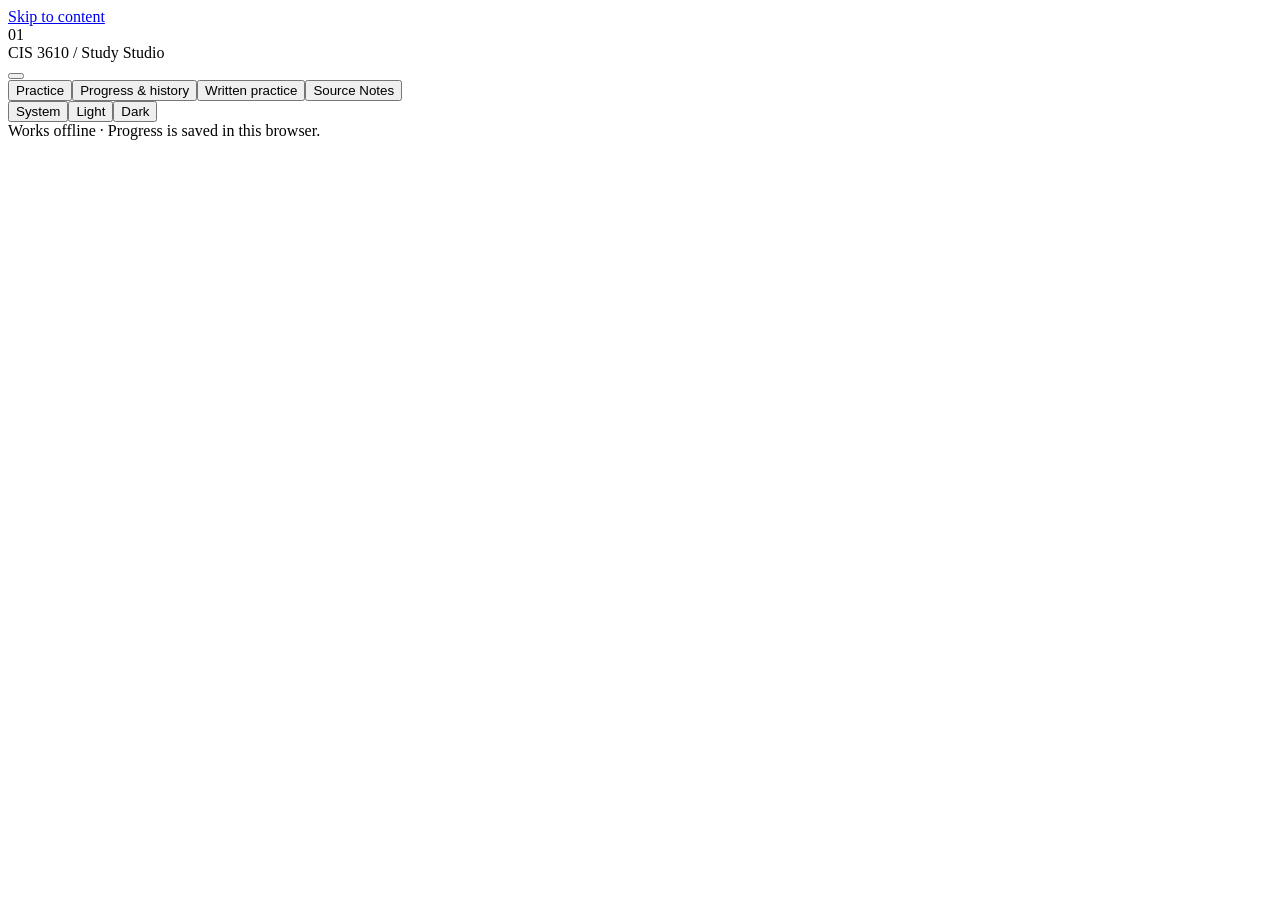
==== app-shell.html @ e30ead26 "Build offline CIS 3610 study studio Add a self-contained study app with 100 multiple-choice question" ====
<!doctype html>
<html lang="en">
<head>
<meta charset="utf-8"><meta name="viewport" content="width=device-width,initial-scale=1">
<meta name="description" content="Offline CIS 3610 midterm practice: 100 multiple-choice questions and 10 written prompts across five domains.">
<title>CIS 3610 · Study Studio</title>
<script>try{const t=localStorage.getItem('ink-signal-theme');if(t==='light'||t==='dark')document.documentElement.dataset.theme=t}catch(e){}</script>
<style>
/*FONTS*/
/*TOKENS*/
/*COMPONENTS*/
/*APP*/
</style>
</head>
<body>
<a class="skip-link" href="#main">Skip to content</a>
<header class="site-header"><div class="topbar"><div class="brand"><div class="brandmark" aria-hidden="true">01</div><div>CIS 3610 <span> / Study Studio</span></div></div><button id="theme-cycle" class="icon-btn theme-cycle" data-theme-cycle type="button"></button><div class="topbar-end"><nav aria-label="Main navigation"><button data-view="home" class="active">Practice</button><button data-view="history">Progress &amp; history</button><button data-view="essays">Written practice</button><button data-view="notes">Source Notes</button></nav><div class="theme-toggle" role="group" aria-label="Color theme"><button type="button" data-theme-choice="system">System</button><button type="button" data-theme-choice="light">Light</button><button type="button" data-theme-choice="dark">Dark</button></div></div></div></header><div id="theme-status" class="sr-only" aria-live="polite"></div>
<main id="main" tabindex="-1"><div id="storage-warning" class="banner hidden" role="status"></div><div id="content"></div><footer>Works offline · Progress is saved in this browser.</footer></main>
<div id="toast" role="status" class="hidden"></div>
<dialog id="confirm-dialog" aria-labelledby="confirm-text"><p id="confirm-text"></p><div class="dialog-actions"><button id="confirm-cancel" type="button">Cancel</button><button id="confirm-ok" class="primary" type="button">Confirm</button></div></dialog>
<script id="bank-data" type="application/json">__BANK__</script>
<script id="essay-data" type="application/json">__ESSAYS__</script>
<script id="source-notes" type="application/json">__NOTES__</script>
<script>
'use strict';
const BANK=JSON.parse(document.getElementById('bank-data').textContent), NOTES=JSON.parse(document.getElementById('source-notes').textContent);
const ESSAYS=JSON.parse(document.getElementById('essay-data').textContent);
const BY_ID=new Map(BANK.map(q=>[q.id,q]));
const CHAPTERS=['','Web fundamentals','HTML & accessibility','JavaScript & debugging','Backend & security','Git & workflow'];
const MODES=[['chapter','01','Domain Practice','Focus on one domain.'],['topic','02','Topic Practice','Choose a specific concept.'],['mixed','03','Mixed Practice','Balance your selected domains.'],['mock','04','Saved Mock Tests','Six repeatable tests, up to 40 questions.'],['random','05','New Random Test','A fresh, balanced practice test.'],['missed','06','Missed Questions','Revisit your latest errors.'],['cram','07','Cram Mode','Start with your weakest topics.'],['bank','08','Complete Bank','Work through your chosen material.']];
const KEY='cis3610-study-v1';
const fresh=()=>({version:1,essays:{},history:[],active:null,flags:[],settings:{chapters:[1,2,3,4,5],mode:'mixed',chapter:1,topic:'',length:'20',feedback:'immediate',timer:0,mock:0}});
let state=fresh(), view='home', selection=null, storageOK=true, toastTimer, timerHandle, expiryNotice=false;
const $=s=>document.querySelector(s), esc=s=>String(s).replace(/[&<>"']/g,c=>({'&':'&amp;','<':'&lt;','>':'&gt;','"':'&quot;',"'":'&#39;'}[c]));
const bool=v=>['A','B','C','D'].includes(v)?v:'Unanswered';
const validAnswer=v=>['A','B','C','D'].includes(v);
function toast(msg){$('#toast').textContent=msg;$('#toast').classList.remove('hidden');clearTimeout(toastTimer);toastTimer=setTimeout(()=>$('#toast').classList.add('hidden'),3500)}
function storageWarning(msg){storageOK=false;$('#storage-warning').textContent=msg;$('#storage-warning').classList.remove('hidden')}
function validateState(raw){
 if(!raw||raw.version!==1||!Array.isArray(raw.history)||raw.history.length>10000||!Array.isArray(raw.flags)||!raw.settings)throw Error('Unrecognized save format.');
 const settings=raw.settings;
 if(!Array.isArray(settings.chapters)||!settings.chapters.length||new Set(settings.chapters).size!==settings.chapters.length||settings.chapters.some(c=>!Number.isInteger(c)||c<1||c>5))throw Error('Invalid domains.');
 if(!MODES.some(m=>m[0]===settings.mode)||!['10','20','40','all'].includes(settings.length)||!['immediate','deferred'].includes(settings.feedback)||!Number.isInteger(settings.chapter)||settings.chapter<1||settings.chapter>5||typeof settings.topic!=='string'||!Number.isFinite(settings.timer)||settings.timer<0||settings.timer>240||!Number.isInteger(settings.mock)||settings.mock<0||settings.mock>5)throw Error('Invalid settings.');
 const sanitizeSession=(s,active)=>{
  if(!s||typeof s.id!=='string'||typeof s.name!=='string'||!Array.isArray(s.ids)||!s.ids.length||s.ids.length>BANK.length||new Set(s.ids).size!==s.ids.length||s.ids.some(id=>!BY_ID.has(id))||!Number.isInteger(s.index)||s.index<0||s.index>=s.ids.length||!['immediate','deferred'].includes(s.feedback)||!Number.isFinite(s.started)||!s.responses||typeof s.responses!=='object'||!s.drafts||typeof s.drafts!=='object')throw Error('Invalid attempt.');
  const responses={},drafts={};
  for(const id of s.ids){
   const r=s.responses[id];
   if(r){if(!['answered','skipped','unanswered'].includes(r.status)||r.status==='answered'&&!validAnswer(r.answer)||r.status!=='answered'&&r.answer!==null||!Number.isFinite(r.at)||typeof r.reason!=='string'||r.reason.length>10000)throw Error('Invalid response.');responses[id]={status:r.status,answer:r.answer,reason:r.reason,at:r.at}}
   const d=s.drafts[id];if(d){if(d.answer!==null&&!validAnswer(d.answer)||typeof d.reason!=='string'||d.reason.length>10000)throw Error('Invalid draft.');drafts[id]={answer:d.answer,reason:d.reason}}
  }
  if(!active&&(!Number.isFinite(s.finished)||s.ids.some(id=>!responses[id])))throw Error('Incomplete history entry.');
  if(s.deadline!==null&&(!Number.isFinite(s.deadline)||s.deadline<s.started))throw Error('Invalid timer.');
  return {id:s.id,name:s.name,ids:[...s.ids],index:s.index,feedback:s.feedback,started:s.started,deadline:s.deadline,responses,drafts,...(!active?{finished:s.finished}:{})};
 };
 const history=raw.history.map(s=>sanitizeSession(s,false)), active=raw.active?sanitizeSession(raw.active,true):null;
 if(new Set([...history.map(s=>s.id),...(active?[active.id]:[])]).size!==history.length+(active?1:0))throw Error('Duplicate attempts.');
 const essays={};for(const q of ESSAYS){const d=raw.essays?.[q.id];if(d){if(typeof d.text!=='string'||d.text.length>20000||!['draft','review','confident'].includes(d.status))throw Error('Invalid written draft.');essays[q.id]={text:d.text,status:d.status}}}
 return {version:1,essays,history,active,flags:[...new Set(raw.flags.filter(id=>BY_ID.has(id)))],settings:{...fresh().settings,...settings}};
}
try{const saved=localStorage.getItem(KEY);if(saved)state=validateState(JSON.parse(saved))}catch(e){storageWarning('Saved progress could not be loaded. Your original save is left untouched. Export any current work before resetting. '+e.message)}
function save(){try{if(!storageOK)return;localStorage.setItem(KEY,JSON.stringify(state))}catch(e){storageWarning('Browser storage is unavailable or full. This session still works; use Export JSON to keep your progress.')}}
function rng(seed){let v=seed>>>0;return()=>{v=(v*1664525+1013904223)>>>0;return v/4294967296}}
function shuffled(arr,r=Math.random){const a=[...arr];for(let i=a.length-1;i>0;i--){let j=Math.floor(r()*(i+1));[a[i],a[j]]=[a[j],a[i]]}return a}
function balanced(pool,n,r=Math.random){
 const groups=[...new Set(pool.map(q=>q.chapter))].sort().map(c=>shuffled(pool.filter(q=>q.chapter===c),r));const result=[];let turn=shuffled(groups.map((_,i)=>i),r);
 while(result.length<Math.min(n,pool.length)){let moved=false;for(const i of turn){if(groups[i].length&&result.length<n){result.push(groups[i].pop());moved=true}}if(!moved)break}
 return shuffled(result,r).map(q=>q.id);
}
function savedTests(chapters){
 const pool=BANK.filter(q=>chapters.includes(q.chapter)),n=Math.min(40,pool.length);
 // Rotate shuffled domain pools so each mock stays balanced and has no duplicate IDs.
 const groups=[...chapters].sort().map(c=>shuffled(pool.filter(q=>q.chapter===c),rng(3610+c*997)));
 const offsets=groups.map(()=>0);
 return Array.from({length:6},(_,t)=>{
  const used=new Set(),ids=[];
  while(ids.length<n){for(let g=0;g<groups.length&&ids.length<n;g++){
   const group=groups[(g+t)%groups.length],i=(g+t)%groups.length;
   let tries=0;while(tries++<group.length){const q=group[offsets[i]++%group.length];if(!used.has(q.id)){used.add(q.id);ids.push(q.id);break}}
  }}
  return shuffled(ids,rng(3610+t*31+chapters.reduce((a,c)=>a+c*97,0)));
 });
}
function events(){const ss=[...state.history,...(state.active&&state.active.feedback==='immediate'?[state.active]:[])];return ss.flatMap(s=>s.ids.filter(id=>s.responses[id]).map(id=>({id,r:s.responses[id],session:s.id}))).sort((a,b)=>a.r.at-b.r.at)}
function learning(){let first={},latest={},retry={correct:0,total:0};for(const e of events()){const ok=e.r.status==='answered'&&e.r.answer===BY_ID.get(e.id).answer;if(!first[e.id])first[e.id]={...e,ok};else{retry.total++;if(ok)retry.correct++}latest[e.id]={...e,ok}}return {first,latest,retry}}
function topicStats(records){const map={};for(const e of records){const q=BY_ID.get(e.id),k=q.chapter+' / '+q.topic;if(!map[k])map[k]={chapter:q.chapter,topic:q.topic,total:0,correct:0,ids:[]};map[k].total++;if(e.ok)map[k].correct++;else map[k].ids.push(e.id)}return Object.values(map).sort((a,b)=>(a.correct/a.total)-(b.correct/b.total)||b.total-a.total)}
function selectedPool(){const s=state.settings;let pool=BANK.filter(q=>s.chapters.includes(q.chapter));if(s.mode==='chapter')pool=pool.filter(q=>q.chapter===s.chapter);if(s.mode==='topic')pool=pool.filter(q=>q.chapter+'::'+q.topic===s.topic);if(s.mode==='missed'){const {latest}=learning();pool=pool.filter(q=>latest[q.id]&&!latest[q.id].ok)}return pool}
function currentDraft(){const s=state.active,id=s.ids[s.index];if(!s.drafts[id])s.drafts[id]={answer:null,reason:''};return s.drafts[id]}
function normalizeSettings(){const s=state.settings;if(!s.chapters.includes(s.chapter))s.chapter=s.chapters[0];const ts=BANK.filter(q=>s.chapters.includes(q.chapter)).map(q=>q.chapter+'::'+q.topic);if(!ts.includes(s.topic))s.topic=ts[0]}
function focusTopic(t,go=true){state.settings.mode='topic';state.settings.topic=t;const ch=+t.split('::')[0];if(!state.settings.chapters.includes(ch))state.settings.chapters.push(ch);state.settings.chapters.sort();normalizeSettings();save();if(go)show('home')}
function skip(){const s=state.active;if(!s||checkExpiry())return;const id=s.ids[s.index],d=currentDraft();if(s.responses[id]?.status==='answered')return;s.responses[id]={status:'skipped',answer:null,reason:d.reason,at:Date.now()};save();if(s.index<s.ids.length-1)jump(s.index+1);else finalReview()}
function checkExpiry(){const s=state.active;if(s?.deadline&&Date.now()>=s.deadline){expiryNotice=true;finish();toast('Time expired. Remaining questions were submitted as unanswered.');return true}return false}
function attemptRecords(s){return s.ids.map(id=>({id,r:s.responses[id],ok:s.responses[id]?.status==='answered'&&s.responses[id].answer===BY_ID.get(id).answer}))}
function breakdown(records,key){const groups={};for(const e of records){const q=BY_ID.get(e.id),k=key==='chapter'?`Domain ${q.chapter} · ${CHAPTERS[q.chapter]}`:`D${q.chapter} · ${q.topic}`;if(!groups[k])groups[k]={total:0,correct:0,skipped:0,unanswered:0};groups[k].total++;if(e.ok)groups[k].correct++;if(e.r.status==='skipped')groups[k].skipped++;if(e.r.status==='unanswered')groups[k].unanswered++}return `<div class="table-wrap"><table><thead><tr><th>${key==='chapter'?'domain':key}</th><th>Correct</th><th>Accuracy</th><th>Skipped</th><th>Unanswered</th></tr></thead><tbody>${Object.entries(groups).map(([k,g])=>`<tr><td>${esc(k)}</td><td>${g.correct} / ${g.total}</td><td>${Math.round(g.correct/g.total*100)}%</td><td>${g.skipped}</td><td>${g.unanswered}</td></tr>`).join('')}</tbody></table></div>`}
function exportData(){const b=new Blob([JSON.stringify(state,null,2)],{type:'application/json'}),url=URL.createObjectURL(b),a=document.createElement('a');a.href=url;a.download='cis3610-progress-'+new Date().toISOString().slice(0,10)+'.json';a.click();setTimeout(()=>URL.revokeObjectURL(url),1000);toast('Progress exported. Keep this file as your backup.')}
async function importData(file){if(!file)return;try{if(file.size>12000000)throw Error('File exceeds the 12 MB import limit.');const candidate=validateState(JSON.parse(await file.text()));if(!confirm(`Replace current progress with ${candidate.history.length} imported sessions${candidate.active?' and a resumable attempt':''}? Export your current progress first if needed.`))return;state=candidate;normalizeSettings();save();show('history');toast('Progress imported.')}catch(e){toast('Import rejected; current progress was kept. '+e.message)}}
function reset(){if(!confirm('Reset all CIS 3610 progress, history, flags, and saved settings in this browser? This cannot be undone without an exported backup.'))return;clearInterval(timerHandle);state=fresh();try{localStorage.removeItem(KEY);storageOK=true;$('#storage-warning').classList.add('hidden')}catch(e){storageWarning('The browser could not clear saved storage. Current in-memory progress was reset; an old save may remain.')}save();normalizeSettings();show('home');toast('Progress reset.')}
// ---- UI layer: focus-mode sessions, one primary action per screen. Data, scoring, and storage functions are above. ----
const GROUPS={practice:['mixed','chapter','topic','bank'],test:['mock','random'],review:['missed','cram']};
const GROUP_DEFAULT={practice:'mixed',test:'mock',review:'missed'};
const GROUP_INFO={practice:['Practice','Domains, a topic, mixed, or the full bank. Instant feedback.','Start practice'],test:['Test','Saved mock tests or a new random test.','Start test'],review:['Review','Missed questions or cram mode.','Start review']};
const MODE_LABEL={mixed:'Mixed',chapter:'One domain',topic:'One topic',bank:'Full bank',mock:'Saved mock',random:'New random test',missed:'Missed questions',cram:'Cram mode'};
const THEMES=[['system','System','◐'],['light','Light','☀'],['dark','Dark','☾']];
let homeGroup=null, customizeOpen=false, drawerOpen=false;
const groupOf=mode=>Object.keys(GROUPS).find(g=>GROUPS[g].includes(mode));
const plural=(n,one,many)=>`${n} ${n===1?one:(many||one+'s')}`;
const isTest=s=>s.feedback==='deferred'||/^(Mock Test|New Random Test)/.test(s.name);
const isDesktop=()=>matchMedia('(min-width:621px)').matches;
// Keep short technical phrases on one line without editing question data: "(base 8)", "24 bits", "8-bit", "1920 × 1080", IDs.
const UNIT='bits?|bytes?|MB|MiB|GB|KB|kHz|Hz|MHz|GHz|ms|seconds?|minutes?|channels?|samples|questions?|digits?|nibbles?|frames|patterns|mailboxes|%';
function tidy(text){return esc(text)
 .replace(/(\S+) \(base (\d+)\)/g,'<span class="nw">$1 (base $2)</span>')
 .replace(/\bbase (\d+)\b(?![^<]*<\/span>)/g,'<span class="nw">base $1</span>')
 .replace(/(\d[\d,.]*) × (\d[\d,.]*)/g,'<span class="nw">$1 × $2</span>')
 .replace(new RegExp(`(\\d[\\d,.]*) (${UNIT})(?![\\w-])`,'g'),'<span class="nw">$1 $2</span>')
 .replace(/\b(\d+-bit)\b/g,'<span class="nw">$1</span>')
 .replace(/\b(C\d-\d{3})\b/g,'<span class="nw">$1</span>')}
function ago(t){const m=Math.max(1,Math.round((Date.now()-t)/60000));return m<60?plural(m,'minute')+' ago':m<1440?plural(Math.round(m/60),'hour')+' ago':plural(Math.round(m/1440),'day')+' ago'}
function scopeLabel(cs){const c=[...cs].sort((a,b)=>a-b);return c.length===1?`Domain ${c[0]}`:c.every((v,i)=>!i||v===c[i-1]+1)?`Domains ${c[0]}–${c.at(-1)}`:`Domains ${c.join(', ')}`}
function show(v){view=v;clearInterval(timerHandle);drawerOpen=false;document.body.classList.toggle('focus-mode',v==='session');document.querySelectorAll('nav button').forEach(b=>b.classList.toggle('active',b.dataset.view===v));if(v==='home')renderHome();else if(v==='session'&&state.active)renderSession();else if(v==='history')renderHistory();else if(v==='notes')renderNotes();else if(v==='essays')renderEssays();window.scrollTo({top:0,behavior:'instant'})}
function overallStats(){const {first,latest,retry}=learning();let f=Object.values(first),correct=f.filter(e=>e.ok).length;return {f,latest,retry,correct,missed:Object.values(latest).filter(e=>!e.ok).length}}
// A small modal confirmation with explicit labels. Resolves true only for the confirm button.
function askConfirm(message,okLabel){const d=$('#confirm-dialog');$('#confirm-text').textContent=message;$('#confirm-ok').textContent=okLabel;return new Promise(resolve=>{const done=ok=>{d.onclose=null;if(d.open)d.close();resolve(ok)};$('#confirm-ok').onclick=()=>done(true);$('#confirm-cancel').onclick=()=>done(false);d.onclose=()=>done(false);d.showModal();$('#confirm-cancel').focus()})}
function endActiveThen(next){if(!state.active){next();return}askConfirm('This will end and save your current session. Continue?','End & start').then(ok=>{if(ok){finish(false);next()}})}
function heroCard(st){
 const s=state.settings,a=state.active;
 if(a){const answered=Object.values(a.responses).filter(r=>r.status==='answered').length,last=Math.max(a.started,...Object.values(a.responses).map(r=>r.at));return {kind:'resume',eyebrow:'Pick up where you left off',title:`Resume ${a.name} · Q${a.index+1} of ${a.ids.length}`,meta:`${plural(answered,'answer')} submitted · saved ${ago(last)}`,action:'Resume'}}
 const missed=BANK.filter(q=>s.chapters.includes(q.chapter)&&st.latest[q.id]&&!st.latest[q.id].ok).length;
 if(missed)return {kind:'missed',eyebrow:'Recommended next',title:`Review ${plural(missed,'missed question')}`,meta:`From ${scopeLabel(s.chapters)} · instant feedback`,action:'Start review'};
 const weak=topicStats(Object.values(st.latest)).find(t=>t.correct<t.total);
 if(weak)return {kind:'weak',eyebrow:'Recommended next',title:`Practice your weakest topic: D${weak.chapter} · ${weak.topic}`,meta:`${weak.total-weak.correct} of ${plural(weak.total,'question')} need review`,action:'Start',topic:weak.chapter+'::'+weak.topic};
 const n=s.length==='all'?'All available':s.length;
 return {kind:'start',eyebrow:state.history.length?'Keep going':'Start here',title:`${state.history.length?'Practice':'Start with'} ${scopeLabel(s.chapters)}`,meta:`${n} mixed multiple-choice questions · instant feedback`,action:'Start practice'};
}
function optionsPanel(){
 const s=state.settings,g=homeGroup,pool=selectedPool(),tests=g==='test'?savedTests(s.chapters):[],flat=tests.flat(),unique=new Set(flat).size;
 const {latest}=learning(),missedCount=BANK.filter(q=>s.chapters.includes(q.chapter)&&latest[q.id]&&!latest[q.id].ok).length;
 const topics=[...new Set(BANK.filter(q=>s.chapters.includes(q.chapter)).map(q=>q.chapter+'::'+q.topic))].sort((a,b)=>a.localeCompare(b));
 const feedbackNow=g==='test'?s.feedback:'immediate';
 const label=m=>m==='missed'?`${MODE_LABEL[m]} (${missedCount})`:MODE_LABEL[m];
 const mockSize=Math.min(40,pool.length);
 const lengthText=s.mode==='mock'?`${mockSize} questions`:s.length==='all'?'All available questions':`${s.length} questions`;
 let detail='';
 if(s.mode==='chapter')detail=`<div class="field"><label for="chapter-focus">Focus domain</label><select id="chapter-focus">${s.chapters.map(c=>`<option value="${c}" ${c===s.chapter?'selected':''}>Domain ${c}: ${CHAPTERS[c]}</option>`).join('')}</select></div>`;
 if(s.mode==='topic')detail=`<div class="field"><label for="topic-focus">Focus topic</label><select id="topic-focus">${topics.map(t=>`<option value="${esc(t)}" ${t===s.topic?'selected':''}>D${esc(t.replace('::',' · '))}</option>`).join('')}</select></div>`;
 if(s.mode==='mock')detail=`<div><div class="opt-label"><span>Mock test</span></div><div class="chiprow">${tests.map((_,i)=>`<button class="pick" data-mock="${i}" aria-pressed="${s.mock===i}">Test ${i+1}</button>`).join('')}</div><p class="note">${mockSize} questions each · ${unique} unique across the six tests · ${flat.length-unique} reused slots · no repeats within a test.</p><details class="overlap"><summary>How the six tests overlap</summary><div class="table-wrap"><table><tr><th>Test</th>${tests.map((_,i)=>`<th>${i+1}</th>`).join('')}</tr>${tests.map((a,i)=>`<tr><th>${i+1}</th>${tests.map((b,j)=>`<td>${i===j?'—':a.filter(id=>b.includes(id)).length}</td>`).join('')}</tr>`).join('')}</table></div></details></div>`;
 if(s.mode==='random')detail='<p class="note">A fresh test balanced across your domains. No repeats within a test.</p>';
 if(s.mode==='cram')detail='<p class="note">Starts with errors in your weakest topics, then unseen questions, then ones you already know.</p>';
 if(s.mode==='bank')detail='<p class="note">Every question in your chosen domains, balanced by domain.</p>';
 const custom=customizeOpen?`<div class="custom" id="customize-panel">
  <div class="field">${s.mode==='mock'?`<span class="field-label">Length</span><p class="fixed">${mockSize} questions (limited to selected material)</p>`:`<label for="length">Length</label><select id="length">${['10','20','40','all'].map(n=>`<option value="${n}" ${s.length===n?'selected':''}>${n==='all'?'All available questions':n+' questions'}</option>`).join('')}</select>`}</div>
  <div class="field">${g==='test'?`<label for="feedback-mode">Feedback</label><select id="feedback-mode"><option value="immediate" ${s.feedback==='immediate'?'selected':''}>After each answer</option><option value="deferred" ${s.feedback==='deferred'?'selected':''}>At the end</option></select>`:'<span class="field-label">Feedback</span><p class="fixed">After each answer</p>'}</div>
  <div class="field"><label for="timer-minutes">Timer (minutes, 0 = off)</label><input id="timer-minutes" type="number" value="${s.timer}" min="0" max="240" step="1"></div>
  <p class="note full">A timer keeps running while you are away. When it expires, the attempt is submitted and remaining questions count as unanswered.</p></div>`:'';
 return `<div class="options" id="options">
  <div><div class="opt-label"><span>Domains</span><span class="chiprow"><button id="preset-all" class="pick">All five</button></span></div><div class="chiprow" role="group" aria-label="Domains">${CHAPTERS.slice(1).map((n,i)=>`<button class="pick" data-chapter="${i+1}" aria-pressed="${s.chapters.includes(i+1)}">${i+1} · ${n}</button>`).join('')}</div></div>
  <div><div class="opt-label"><span>${g==='test'?'Test type':g==='review'?'Review type':'Practice type'}</span></div><div class="seg" role="group" aria-label="${GROUP_INFO[g][0]} type">${GROUPS[g].map(m=>`<button data-mode="${m}" aria-pressed="${s.mode===m}">${label(m)}</button>`).join('')}</div></div>
  ${detail}
  ${g==='test'?'<p class="note">Practice formats, not a prediction of your actual exam.</p>':''}
  <div class="summary"><p><b>${lengthText}</b> · ${feedbackNow==='deferred'?'feedback at the end':'instant feedback'} · ${s.timer?`<b class="nw">${s.timer}-minute timer</b>`:'no timer'}</p><button id="customize" class="link" aria-expanded="${customizeOpen}" aria-controls="customize-panel">Customize ${customizeOpen?'▴':'▾'}</button></div>
  ${custom}
  <div class="startline"><span>${s.mode==='mock'?mockSize:pool.length} questions ${s.mode==='mock'?'in this test':'available'}</span><button id="start" class="primary btn-lg" ${!pool.length?'disabled':''}>${GROUP_INFO[g][2]}</button></div>
  ${!pool.length?`<p class="error-state">${s.mode==='missed'?'No missed questions in these domains yet. They appear after errors or skips.':'No questions match this selection.'}</p>`:''}
 </div>`;
}
function renderHome(){
 const s=state.settings,st=overallStats();if(state.active)homeGroup=null;
 const hero=heroCard(st),weak=topicStats(Object.values(st.latest)).filter(t=>t.correct<t.total).slice(0,3),sessions=state.history.length;
 $('#content').innerHTML=`<div class="home">
 <section class="hero-card ${hero.kind==='resume'?'resume':''}" aria-labelledby="hero-title"><div class="eyebrow">${hero.eyebrow}</div><h1 id="hero-title">${esc(hero.title)}</h1><p class="meta">${esc(hero.meta)}</p><div class="hero-actions">${hero.kind==='resume'?'<button id="resume" class="primary btn-lg">Resume</button><button id="discard" class="quiet">End &amp; save</button>':`<button id="hero-start" class="primary btn-lg">${hero.action}</button>`}</div></section>
 ${st.f.length?`<p class="statrow"><span><b>${Math.round(st.correct/st.f.length*100)}%</b> first-try accuracy</span><span><b>${st.f.length}</b> seen</span><span><b>${st.missed}</b> to revisit</span><span><b>${sessions}</b> ${sessions===1?'session':'sessions'}</span></p>`:'<p class="statrow">No sessions yet. Your accuracy and review list will appear here.</p>'}
 <p class="note">100 multiple-choice questions · 10 written prompts · CIS 3610 Midterm Review</p><div class="hero-actions"><button id="open-essays">Practice written responses →</button></div><h2 class="section-h" style="margin-top:24px">Start something else</h2>
 <div class="choices">${Object.keys(GROUPS).map(g=>`<button class="choice${homeGroup===g?' on':''}" data-group="${g}" aria-expanded="${homeGroup===g}" aria-controls="options"><strong>${GROUP_INFO[g][0]}</strong><span>${g==='review'&&st.missed?`${plural(st.missed,'missed question')} or cram mode.`:GROUP_INFO[g][1]}</span></button>`).join('')}</div>
 ${homeGroup?optionsPanel():''}
 ${weak.length?`<section class="focus" aria-labelledby="focus-title"><h2 class="section-h" id="focus-title">Your learning focus</h2><div class="focus-rows">${weak.map(t=>`<div class="focus-row"><span>D${t.chapter} · ${esc(t.topic)}</span><span class="muted">${t.total-t.correct} of ${t.total} need review</span></div>`).join('')}<div class="focus-foot"><button id="practice-weak">Practice these</button></div></div></section>`:''}
 </div>`;
 $('#open-essays').onclick=()=>show('essays');
 let updating=false;
 const update=fn=>{if(updating)return;updating=true;try{fn();normalizeSettings();save();renderHome()}finally{updating=false}};
 if($('#resume'))$('#resume').onclick=()=>{if(checkExpiry())return;show('session')};
 if($('#discard'))$('#discard').onclick=()=>askConfirm('End this session and save its results? Skipped and unanswered questions count as not correct.','End & save').then(ok=>{if(ok)finish()});
 if($('#hero-start'))$('#hero-start').onclick=()=>{if(hero.kind==='missed'){s.mode='missed';start({length:'all'})}else if(hero.kind==='weak'){focusTopic(hero.topic,false);start()}else{s.mode='mixed';start()}};
 document.querySelectorAll('[data-group]').forEach(el=>el.onclick=()=>{const g=el.dataset.group;endActiveThen(()=>{homeGroup=homeGroup===g&&!state.active?null:g;if(homeGroup&&!GROUPS[homeGroup].includes(s.mode))s.mode=GROUP_DEFAULT[homeGroup];if(s.mode==='bank')s.length='all';normalizeSettings();save();renderHome();if(homeGroup)$('#options')?.scrollIntoView({block:'nearest'})})});
 document.querySelectorAll('[data-chapter]').forEach(el=>el.onclick=()=>{const ch=+el.dataset.chapter;let cs=s.chapters.includes(ch)?s.chapters.filter(c=>c!==ch):[...s.chapters,ch];if(!cs.length){toast('Keep at least one domain selected.');return}update(()=>s.chapters=cs.sort())});
 if($('#preset-all'))$('#preset-all').onclick=()=>update(()=>s.chapters=[1,2,3,4,5]);
 document.querySelectorAll('[data-mode]').forEach(el=>el.onclick=()=>update(()=>{s.mode=el.dataset.mode;if(s.mode==='bank')s.length='all'}));
 document.querySelectorAll('[data-mock]').forEach(el=>el.onclick=()=>update(()=>s.mock=+el.dataset.mock));
 if($('#customize'))$('#customize').onclick=()=>{customizeOpen=!customizeOpen;renderHome();$('#customize').focus()};
 if($('#length'))$('#length').onchange=e=>update(()=>s.length=e.target.value);
 if($('#feedback-mode'))$('#feedback-mode').onchange=e=>update(()=>s.feedback=e.target.value);
 if($('#timer-minutes'))$('#timer-minutes').onchange=e=>update(()=>s.timer=Math.max(0,Math.min(240,Math.round(Number(e.target.value)||0))));
 if($('#chapter-focus'))$('#chapter-focus').onchange=e=>update(()=>s.chapter=+e.target.value);
 if($('#topic-focus'))$('#topic-focus').onchange=e=>update(()=>s.topic=e.target.value);
 if($('#start'))$('#start').onclick=()=>start();
 if($('#practice-weak'))$('#practice-weak').onclick=()=>endActiveThen(()=>{const keys=weak.map(t=>t.chapter+'::'+t.topic),pool=BANK.filter(q=>keys.includes(q.chapter+'::'+q.topic)),n=s.length==='all'?pool.length:Math.min(+s.length,pool.length);startIds(shuffled(pool).slice(0,n).map(q=>q.id),'Weak topics · '+weak.map(t=>t.topic).join(', '),'immediate')});
}
function startIds(ids,name,feedback){const s=state.settings,now=Date.now();state.active={id:'A'+now+'-'+Math.random().toString(36).slice(2,8),name,ids,index:0,feedback,started:now,deadline:s.timer?now+s.timer*60000:null,responses:{},drafts:{}};save();show('session')}
function start(opts={}){
 if(state.active){toast('Resume or end your current attempt before starting another.');return}
 const s=state.settings,pool=selectedPool(),length=opts.length||s.length;if(!pool.length)return;let ids,n=length==='all'?pool.length:Math.min(+length,pool.length),name=MODES.find(m=>m[0]===s.mode)[2];
 if(s.mode==='mock'){ids=savedTests(s.chapters)[s.mock];name=`Mock Test ${s.mock+1} · Domains ${s.chapters.join(', ')}`}
 else if(s.mode==='cram'){
  const {latest}=learning(),weak=topicStats(Object.values(latest)),rank=new Map(weak.map((t,i)=>[t.chapter+'::'+t.topic,i]));
  ids=shuffled(pool).sort((a,b)=>{const score=q=>{const e=latest[q.id];if(e&&!e.ok)return rank.get(q.chapter+'::'+q.topic)??0;if(!e)return 10000;return 20000+(rank.get(q.chapter+'::'+q.topic)??0)};return score(a)-score(b)}).slice(0,n).map(q=>q.id);
 }else if(['mixed','random','bank'].includes(s.mode))ids=balanced(pool,n);else ids=shuffled(pool).slice(0,n).map(q=>q.id);
 if(s.mode==='chapter')name+=' · Domain '+s.chapter;if(s.mode==='topic')name+=' · '+s.topic.replace('::',' / ');
 startIds(ids,name,['mock','random'].includes(s.mode)?s.feedback:'immediate');
}
function feedback(q,r){const ok=r.status==='answered'&&r.answer===q.answer;return `<section class="feedback ${ok?'':'incorrect'}" aria-label="Answer feedback"><div class="feedback-head"><h3>${ok?'Correct':'Incorrect'}${r.status==='skipped'?' · Skipped':r.status==='unanswered'?' · Unanswered':''}</h3></div><div class="answerline">Your answer: <strong>${bool(r.answer)}</strong> · Correct answer: <strong>${q.answer}</strong></div><p>${esc(q.options['ABCD'.indexOf(q.answer)])}</p><h4>Explanation</h4><p>${tidy(q.explanation)}</p>${r.reason?`<details><summary>Your saved reasoning (not graded)</summary><p>${esc(r.reason)}</p></details>`:''}</section>`}
// The one primary action of the question screen, derived from the attempt's state.
function primaryAction(){
 const s=state.active,id=s.ids[s.index],r=s.responses[id],d=currentDraft(),submitted=r?.status==='answered',last=s.index===s.ids.length-1;
 if(!submitted){
  if(s.feedback==='deferred')return {label:last?'Save & finish':'Save & next',disabled:d.answer===null,run:()=>{submitAnswer();if(state.active?.responses[id]?.status==='answered'){if(last)finalReview();else jump(state.active.index+1)}}};
  return {label:'Check',disabled:d.answer===null,run:submitAnswer};
 }
 if(last)return {label:isTest(s)?'Finish test':'Finish',disabled:false,run:finalReview};
 return {label:s.feedback==='deferred'?'Next':'Continue',disabled:false,run:()=>jump(s.index+1)};
}
function renderSession(){
 const s=state.active;if(!s){show('home');return}
 const id=s.ids[s.index],q=BY_ID.get(id),r=s.responses[id],d=currentDraft(),submitted=r?.status==='answered',reveal=s.feedback==='immediate'&&submitted;selection=d.answer;
 const total=s.ids.length,complete=Object.values(s.responses).filter(x=>x.status==='answered').length,skipped=Object.values(s.responses).filter(x=>x.status==='skipped').length,flagged=state.flags.includes(id),test=isTest(s),picked=submitted?r.answer:d.answer,p=primaryAction();
 const answer=(text,i)=>{const v='ABCD'[i],right=q.answer===v,cls=reveal?(right?' is-correct':r.answer===v?' is-incorrect':''):'';return `<button id="answer-${v}" class="answer${cls}" aria-pressed="${picked===v}" ${submitted?'disabled':''}><span class="option-letter">${v}</span><span class="option-text">${esc(text)}</span>${cls?`<span class="mark" aria-hidden="true">${right?'✓':'✕'}</span>`:''}${reveal&&right?'<span class="sr-only"> (correct answer)</span>':''}</button>`};
 const actions=`<div class="qactions">${test?`<button id="previous" class="arrow" aria-label="Previous question" ${s.index===0?'disabled':''}>‹</button><button id="next" class="arrow" aria-label="Next question" ${s.index===total-1?'disabled':''}>›</button>`:''}${submitted?'':'<button id="skip" class="quiet">Skip</button>'}<span class="grow"></span><button id="primary" class="primary btn-lg" ${p.disabled?'disabled':''}>${p.label}</button></div>`;
 const region=`<div id="feedback-region" aria-live="polite">${reveal?feedback(q,r):submitted?'<p class="deferred-note">Answer submitted. Feedback will appear after final submission.</p>':''}</div>`;
 $('#content').innerHTML=`<div class="focus-head"><button id="pause" class="icon-btn" title="Save &amp; exit" aria-label="Save and exit">×</button><span class="session-name">${esc(s.name)}</span><button id="open-nav" class="counter" aria-haspopup="dialog" aria-expanded="false" aria-controls="drawer" aria-label="Question ${s.index+1} of ${total}. Open question navigator">${s.index+1} / ${total} <span aria-hidden="true">▾</span></button><span id="timer" class="timer"></span><button id="flag" class="icon-btn flag" title="Flag for review" aria-label="Flag for review" aria-pressed="${flagged}">${flagged?'⚑':'⚐'}</button></div>
 <progress class="progress focus-bar" value="${complete}" max="${total}" aria-label="${complete} of ${total} answers submitted"></progress>
 <article class="question${submitted?' is-submitted':''}" aria-labelledby="statement">
  <div class="qmeta"><span class="chip accent">Domain ${q.chapter} · ${esc(q.topic)}</span><small class="qid">${q.id} · ${esc(q.difficulty)}</small>${r?.status==='skipped'?'<small class="tag">Skipped</small>':''}</div>
  <p class="question-statement" id="statement">${tidy(q.statement)}</p>
  <details class="reason" ${d.reason||submitted&&r.reason?'open':''}><summary>Explain it first</summary><label for="reason" class="sr-only">Your reasoning before seeing the answer</label><textarea id="reason" maxlength="10000" placeholder="Why is your chosen option the best answer?" ${submitted?'disabled':''}>${esc(submitted?r.reason:d.reason)}</textarea><small class="muted">Writing your reasoning before you check helps you notice what you are unsure about. It is saved for reflection and never graded.</small></details>
  <div class="answer-buttons" role="group" aria-label="Choose A, B, C, or D">${q.options.map(answer).join('')}</div>
  ${submitted?region+actions:actions+region}
 </article>
 <div id="drawer" class="drawer-layer" hidden><div class="drawer-scrim" data-close-drawer></div><aside class="drawer" role="dialog" aria-modal="true" aria-labelledby="drawer-title">
  <div class="drawer-top"><h2 id="drawer-title">Questions</h2><button id="close-nav" class="icon-btn" aria-label="Close question navigator" data-close-drawer>×</button></div>
  <p class="drawer-sub">${complete} of ${total} submitted · ${skipped} skipped · ${s.ids.filter(x=>state.flags.includes(x)).length} flagged</p>
  <div class="key" aria-hidden="true"><span><i class="k-current"></i>Current</span><span><i class="k-answered"></i>Answered</span><span><i class="k-skipped"></i>Skipped</span><span><i class="k-flagged"></i>Flagged</span><span><i></i>Not yet</span></div>
  <div class="question-map">${s.ids.map((qid,i)=>`<button data-jump="${i}" class="${i===s.index?'current':''} ${s.responses[qid]?.status==='answered'?'answered':''} ${s.responses[qid]?.status==='skipped'?'skipped':''} ${state.flags.includes(qid)?'flagged':''}" aria-label="Question ${i+1}${s.responses[qid]?', '+s.responses[qid].status:', unanswered'}${state.flags.includes(qid)?', flagged':''}" ${i===s.index?'aria-current="step"':''}>${i+1}</button>`).join('')}</div>
  <div class="drawer-foot"><button id="finish" class="primary">${test?'Finish test':'Finish session'}</button><p class="note">Unanswered questions count as not correct when you finish.</p><p class="keyhelp">Keys: A / B / C / D choose · Enter checks or continues · N next · P previous · S skip · R flag · G opens this panel · Esc closes it.</p><button class="quiet theme-cycle" data-theme-cycle></button></div>
 </aside></div>`;
 $('#reason').oninput=e=>{d.reason=e.target.value;save()};document.querySelectorAll('.answer').forEach(b=>b.onclick=()=>choose(b.id.at(-1)));$('#primary').onclick=()=>primaryAction().run();if($('#skip'))$('#skip').onclick=skip;
 $('#flag').onclick=toggleFlag;$('#pause').onclick=()=>{save();show('home')};$('#open-nav').onclick=openDrawer;
 if($('#previous'))$('#previous').onclick=()=>jump(s.index-1);if($('#next'))$('#next').onclick=()=>jump(s.index+1);$('#finish').onclick=finalReview;
 document.querySelectorAll('[data-close-drawer]').forEach(el=>el.onclick=closeDrawer);document.querySelectorAll('[data-jump]').forEach(el=>el.onclick=()=>{drawerOpen=false;jump(+el.dataset.jump)});
 syncThemeControls();clearInterval(timerHandle);tick();if(s.deadline)timerHandle=setInterval(tick,1000);
}
function toggleFlag(){const s=state.active,id=s.ids[s.index];state.flags=state.flags.includes(id)?state.flags.filter(x=>x!==id):[...state.flags,id];save();renderSession();$('#flag').focus()}
function openDrawer(){const layer=$('#drawer');if(!layer)return;drawerOpen=true;layer.hidden=false;$('#open-nav').setAttribute('aria-expanded','true');requestAnimationFrame(()=>layer.classList.add('open'));(layer.querySelector('.question-map .current')||$('#close-nav')).focus()}
function closeDrawer(){const layer=$('#drawer');if(!layer)return;drawerOpen=false;layer.classList.remove('open');layer.hidden=true;$('#open-nav')?.setAttribute('aria-expanded','false');$('#open-nav')?.focus()}
function trapTab(e){const items=[...document.querySelectorAll('#drawer .drawer button:not(:disabled)')];if(!items.length)return;const first=items[0],lastItem=items.at(-1);if(e.shiftKey&&document.activeElement===first){e.preventDefault();lastItem.focus()}else if(!e.shiftKey&&document.activeElement===lastItem){e.preventDefault();first.focus()}}
function choose(value){const s=state.active;if(!s||!validAnswer(value))return;const id=s.ids[s.index];if(s.responses[id]?.status==='answered')return;currentDraft().answer=value;selection=value;save();document.querySelectorAll('.answer').forEach(b=>b.setAttribute('aria-pressed',String(b.id==='answer-'+value)));$('#primary').disabled=false;$('#primary').focus()}
function submitAnswer(){const s=state.active;if(!s||checkExpiry())return;const id=s.ids[s.index],d=currentDraft();if(s.responses[id]?.status==='answered'||d.answer===null)return;s.responses[id]={status:'answered',answer:d.answer,reason:d.reason,at:Date.now()};save();renderSession();if(!isDesktop())$('#feedback-region').scrollIntoView({block:'start',behavior:matchMedia('(prefers-reduced-motion: reduce)').matches?'instant':'smooth'});$('#primary').focus({preventScroll:!isDesktop()})}
function jump(i){const s=state.active;if(!s||i<0||i>=s.ids.length||checkExpiry())return;s.index=i;save();renderSession();window.scrollTo({top:0,behavior:'instant'})}
function finalReview(){const s=state.active;if(!s||checkExpiry())return;clearInterval(timerHandle);drawerOpen=false;document.body.classList.remove('focus-mode');const skipped=s.ids.filter(id=>s.responses[id]?.status==='skipped').length,unanswered=s.ids.filter(id=>!s.responses[id]).length,answered=Object.values(s.responses).filter(r=>r.status==='answered').length,flagged=state.flags.filter(id=>s.ids.includes(id)).length;
 $('#content').innerHTML=`<section class="final-card"><div class="eyebrow">${esc(s.name)}</div><h1>Ready to see your results?</h1><p class="statrow"><span><b>${answered}</b> answered</span><span><b>${skipped}</b> skipped</span><span><b>${unanswered}</b> unanswered</span><span><b>${flagged}</b> flagged</span></p><p class="muted">Skipped and unanswered questions count as not correct. Submitted answers are locked; remaining questions can still be answered before you finish.</p><div class="hero-actions"><button class="primary btn-lg" id="confirm-finish">Finish &amp; show results</button><button id="back-session" class="quiet">Back to questions</button></div></section>`;$('#back-session').onclick=()=>show('session');$('#confirm-finish').onclick=()=>finish();$('#confirm-finish').focus();if(s.deadline){timerHandle=setInterval(()=>checkExpiry(),1000)}
}
function finish(showResults=true){const s=state.active;if(!s)return;const now=Date.now();for(const id of s.ids){if(!s.responses[id])s.responses[id]={status:'unanswered',answer:null,reason:s.drafts[id]?.reason||'',at:now}}s.finished=now;state.history.push(s);state.active=null;clearInterval(timerHandle);drawerOpen=false;document.body.classList.remove('focus-mode');save();if(!showResults)return;renderResults(s);view='results';window.scrollTo({top:0,behavior:'instant'})}
function tick(){if(checkExpiry())return;const s=state.active,el=$('#timer');if(!s||!el)return;if(s.deadline){const remaining=Math.max(0,Math.ceil((s.deadline-Date.now())/1000));el.textContent=`${Math.floor(remaining/60)}:${String(remaining%60).padStart(2,'0')}`;el.setAttribute('aria-label',`${Math.floor(remaining/60)} minutes ${remaining%60} seconds remaining`)}else el.textContent=''}
function renderResults(s){
 clearInterval(timerHandle);document.body.classList.remove('focus-mode');document.querySelectorAll('nav button').forEach(b=>b.classList.remove('active'));
 const records=attemptRecords(s),correct=records.filter(e=>e.ok).length,missed=records.filter(e=>!e.ok),{first}=learning();const newOnes=records.filter(e=>first[e.id]?.session===s.id),retries=records.filter(e=>first[e.id]?.session!==s.id);
 const topic=topicStats(records).filter(t=>t.total-t.correct>=2).sort((a,b)=>(b.total-b.correct)-(a.total-a.correct)||(a.correct/a.total)-(b.correct/b.total))[0];
 const skippedN=records.filter(e=>e.r.status==='skipped').length,unansweredN=records.filter(e=>e.r.status==='unanswered').length;
 $('#content').innerHTML=`<section class="results">
 <button id="result-home" class="quiet back">← Back to home</button>
 <div class="score-card"><div class="eyebrow">${esc(s.name)} · results</div><div class="results-score">${Math.round(correct/records.length*100)}<span>%</span></div>
  <p>${correct} correct out of ${records.length} · ${skippedN} skipped · ${unansweredN} unanswered</p>
  <p class="note">First exposure in this session: ${newOnes.filter(e=>e.ok).length}/${newOnes.length} correct. Retry questions: ${retries.filter(e=>e.ok).length}/${retries.length} correct. Skips and unanswered count in each denominator.</p>
  <div class="hero-actions">${missed.length?`<button id="retry-missed" class="primary btn-lg" ${state.active?'disabled':''}>Retry ${plural(missed.length,'missed question')}</button>`:'<button id="new-practice" class="primary btn-lg">New practice</button>'}</div>
  ${topic?`<div class="next-box"><div class="eyebrow">Suggested next</div><p>You missed ${topic.total-topic.correct} of ${plural(topic.total,'question')} in <b>D${topic.chapter} · ${esc(topic.topic)}</b>.</p><button id="suggested" data-topic="${esc(topic.chapter+'::'+topic.topic)}">Practice ${esc(topic.topic)}</button></div>`:''}
 </div>
 <details class="disclosure" id="breakdown" ${isDesktop()?'open':''}><summary>Breakdown by domain and topic</summary><h3>By domain</h3>${breakdown(records,'chapter')}<h3>By topic</h3>${breakdown(records,'topic')}</details>
 <section class="disclosure"><h2>Review answers</h2><label class="check-label"><input id="missed-only" type="checkbox" checked> Show missed, skipped, and unanswered only</label><div id="review-list"></div></section>
 </section>`;
 function reviews(){const list=$('#missed-only').checked?missed:records;$('#review-list').innerHTML=list.length?list.map(e=>{const q=BY_ID.get(e.id);return `<details class="review-item"><summary><span class="badge">${q.id}</span> <span>${tidy(q.statement)}</span> ${state.flags.includes(q.id)?'<span aria-label="flagged">⚑</span>':''}</summary>${feedback(q,e.r)}</details>`}).join(''):'<p class="empty">No missed questions in this attempt.</p>'}
 reviews();$('#missed-only').onchange=reviews;$('#result-home').onclick=()=>show('home');if($('#new-practice'))$('#new-practice').onclick=()=>show('home');
 if($('#suggested'))$('#suggested').onclick=e=>{state.settings.length='10';focusTopic(e.currentTarget.dataset.topic,false);start()};
 if($('#retry-missed'))$('#retry-missed').onclick=()=>{if(state.active){toast('Finish the active session first.');return}startIds(missed.map(e=>e.id),'Retry missed · '+s.name,'immediate')};
}
function renderHistory(){
 const st=overallStats(),flags=state.flags.map(id=>BY_ID.get(id)),latestTopics=topicStats(Object.values(st.latest));
 $('#content').innerHTML=`<div class="page-head"><div class="eyebrow">Keep track of what you know</div><h1>Progress &amp; history</h1><p class="muted">First-attempt scores stay fixed when you retry. Latest answers guide your next practice.</p></div><p class="statrow"><span><b>${st.correct}/${st.f.length}</b> first-try correct</span><span><b>${st.retry.correct}/${st.retry.total}</b> retries correct</span><span><b>${st.missed}</b> to revisit</span><span><b>${flags.length}</b> flagged</span></p><div class="layout"><section class="panel"><h2>Session history</h2>${state.history.length?[...state.history].reverse().map(s=>{const correct=attemptRecords(s).filter(e=>e.ok).length;return `<div class="history-item row"><div><strong>${esc(s.name)}</strong><div class="muted" style="font-size:12px">${new Date(s.finished).toLocaleString()} · ${correct}/${s.ids.length} correct</div></div><button data-results="${esc(s.id)}" class="small">View results →</button></div>`}).join(''):'<p class="empty">Your completed sessions will appear here.</p>'}${state.active?'<div class="notice-box">A session is in progress. Resume it from Practice.</div>':''}<h2 style="margin-top:25px">Latest topic performance</h2>${latestTopics.length?breakdown(Object.values(st.latest),'topic'):'<p class="muted">No responses yet.</p>'}<details style="margin-top:25px"><summary>Flagged questions (${flags.length})</summary>${flags.map(q=>`<div class="side-item"><strong>${q.id} · ${esc(q.topic)}</strong><p>${tidy(q.statement)}</p><button class="small" data-unflag="${q.id}">Remove flag</button></div>`).join('')}</details></section><aside class="panel" style="align-self:start"><h2>Back up and move your progress</h2><p class="muted" style="font-size:13px">Progress is saved in this browser for this file location. Export a backup before moving the app, switching browsers, or changing devices.</p><button id="export" class="primary">Export JSON</button><div class="field" style="margin-top:20px"><label for="import">Import progress JSON</label><input id="import" type="file" accept="application/json,.json"></div><p class="muted" style="font-size:12px;margin-top:10px">Import is validated before replacing progress. Invalid files leave your current progress intact.</p><button id="reset" class="danger" style="margin-top:20px">Reset all progress…</button><p class="storage-note muted">${storageOK?'Local browser saving is available.':'Storage is unavailable. Export to save current work.'}</p></aside></div>`;
 $('#export').onclick=exportData;$('#import').onchange=e=>importData(e.target.files[0]);$('#reset').onclick=reset;document.querySelectorAll('[data-results]').forEach(el=>el.onclick=()=>{view='results';renderResults(state.history.find(s=>s.id===el.dataset.results));window.scrollTo({top:0,behavior:'instant'})});document.querySelectorAll('[data-unflag]').forEach(el=>el.onclick=()=>{state.flags=state.flags.filter(id=>id!==el.dataset.unflag);save();renderHistory()});
}
function renderNotes(){
 $('#content').innerHTML=`<div class="page-head"><div class="eyebrow">About the review</div><h1>Source Notes</h1><p class="muted">Question provenance and study-key clarifications.</p></div><section class="panel notes-list"><article><h2>One supplied review, all five domains</h2><p>The bank contains all 100 multiple-choice questions in their original order and all 10 written prompts from the pasted CIS 3610 Midterm Review Questions. Original A–D choices are preserved. Missing HTML tags in questions 21, 28, 33, and 39 were restored from context.</p><p>The answer key, explanations, and written study outlines were authored for this app. No instructor answer key or grading rubric was supplied. Treat these as study aids and use your instructor's guidance for course-specific expectations.</p><p>Saved mocks contain up to 40 distinct questions and shrink to fit your selection. Different mocks reuse material when the pool is small. These formats do not predict the actual exam.</p></article>${NOTES.map(n=>`<article><span class="badge">${esc(n.scope)}</span><h2>${esc(n.title)}</h2><p>${esc(n.text)}</p>${n.links?`<p>${n.links.map(l=>`<a href="${esc(l.url)}" target="_blank" rel="noopener noreferrer">${esc(l.title)}</a>`).join(' · ')}</p>`:''}</article>`).join('')}</section>`;
}
let essayDomain=0;
function renderEssays(){
 const list=ESSAYS.filter(q=>!essayDomain||q.chapter===essayDomain);
 $('#content').innerHTML=`<div class="page-head"><div class="eyebrow">Explain it in your own words</div><h1>Written practice</h1><p class="muted">10 original prompts. Draft your response, then compare it with a study outline. These responses are self-assessed and do not affect quiz scores.</p></div><div class="chiprow" role="group" aria-label="Written prompt domains"><button class="pick" data-essay-domain="0" aria-pressed="${essayDomain===0}">All five</button>${CHAPTERS.slice(1).map((name,i)=>`<button class="pick" data-essay-domain="${i+1}" aria-pressed="${essayDomain===i+1}">${i+1} · ${name}</button>`).join('')}</div><p class="note">Drafts and confidence are included in your progress export.</p>${list.map(q=>{const d=state.essays[q.id]||{text:'',status:'draft'};return `<article class="panel essay-card"><span class="badge">${q.id} · Domain ${q.chapter}</span><h2>${esc(q.title)}</h2><p>${esc(q.prompt)}</p><label for="essay-${q.id}">Your response</label><textarea id="essay-${q.id}" data-essay="${q.id}" maxlength="20000" placeholder="Define the concepts, explain the trade-offs, and give a concrete example.">${esc(d.text)}</textarea><p class="note" id="save-${q.id}" role="status">${d.text?'Draft restored.':'Saves as you type in this browser.'}</p><details class="essay-outline"><summary>Reveal study outline</summary><p class="note">Authored study aid; not an instructor rubric.</p><ul>${q.points.map(p=>`<li>${esc(p)}</li>`).join('')}</ul><h3>Example to develop</h3><p>${esc(q.example)}</p></details><label for="confidence-${q.id}">Self-assessment</label><select id="confidence-${q.id}" data-confidence="${q.id}">${[['draft','Still drafting'],['review','Needs review'],['confident','Confident']].map(([v,t])=>`<option value="${v}" ${d.status===v?'selected':''}>${t}</option>`).join('')}</select></article>`}).join('')}`;
 document.querySelectorAll('[data-essay-domain]').forEach(b=>b.onclick=()=>{essayDomain=+b.dataset.essayDomain;renderEssays()});
 document.querySelectorAll('[data-essay]').forEach(el=>el.oninput=()=>{const id=el.dataset.essay;state.essays[id]={text:el.value,status:state.essays[id]?.status||'draft'};save();$('#save-'+id).textContent=storageOK?'Draft saved.':'Draft is in memory. Export progress to keep it.'});
 document.querySelectorAll('[data-confidence]').forEach(el=>el.onchange=()=>{const id=el.dataset.confidence;state.essays[id]={text:state.essays[id]?.text||'',status:el.value};save()});
}
// Theme: segmented control on wide screens, one cycling icon button on small screens and in the session drawer.
function themeChoice(){return document.documentElement.dataset.theme||'system'}
function syncThemeControls(){const c=themeChoice(),[,label,icon]=THEMES.find(t=>t[0]===c);document.querySelectorAll('[data-theme-choice]').forEach(b=>b.setAttribute('aria-pressed',String(b.dataset.themeChoice===c)));document.querySelectorAll('[data-theme-cycle]').forEach(b=>{b.textContent=b.classList.contains('icon-btn')?icon:`${icon} Theme: ${label}`;b.setAttribute('aria-label',`Theme: ${label}. Change theme`);b.title=`Theme: ${label}`;b.onclick=cycleTheme})}
function applyTheme(choice,announce){const root=document.documentElement;if(choice==='light'||choice==='dark')root.dataset.theme=choice;else delete root.dataset.theme;try{choice==='light'||choice==='dark'?localStorage.setItem('ink-signal-theme',choice):localStorage.removeItem('ink-signal-theme')}catch(e){}syncThemeControls();if(announce)$('#theme-status').textContent=`Theme: ${THEMES.find(t=>t[0]===themeChoice())[1]}`}
function cycleTheme(){const i=THEMES.findIndex(t=>t[0]===themeChoice());applyTheme(THEMES[(i+1)%THEMES.length][0],true)}
document.querySelectorAll('[data-view]').forEach(b=>b.onclick=()=>show(b.dataset.view));
document.querySelectorAll('[data-theme-choice]').forEach(b=>b.onclick=()=>applyTheme(b.dataset.themeChoice,true));
applyTheme(themeChoice(),false);
document.addEventListener('keydown',e=>{
 if(view!=='session'||!state.active||e.ctrlKey||e.metaKey||e.altKey||e.repeat||$('#confirm-dialog').open)return;
 if(drawerOpen){if(e.key==='Escape'){e.preventDefault();closeDrawer()}else if(e.key==='Tab')trapTab(e);return}
 if(['INPUT','TEXTAREA','SELECT','SUMMARY'].includes(e.target.tagName))return;
 const k=e.key.toLowerCase(),s=state.active;
 if(k==='enter'){if(e.target.tagName==='BUTTON'||e.target.tagName==='A')return;const b=$('#primary');if(b&&!b.disabled){e.preventDefault();b.click()}return}
 const act={a:()=>choose('A'),b:()=>choose('B'),c:()=>choose('C'),d:()=>choose('D'),n:()=>jump(s.index+1),p:()=>jump(s.index-1),s:()=>{if($('#skip'))skip()},r:toggleFlag,g:openDrawer}[k];
 if(act){e.preventDefault();act()}
});
document.addEventListener('visibilitychange',()=>{if(!document.hidden)checkExpiry()});
normalizeSettings();show('home');setInterval(()=>{if(state.active)checkExpiry()},1000);
</script>
</body></html>
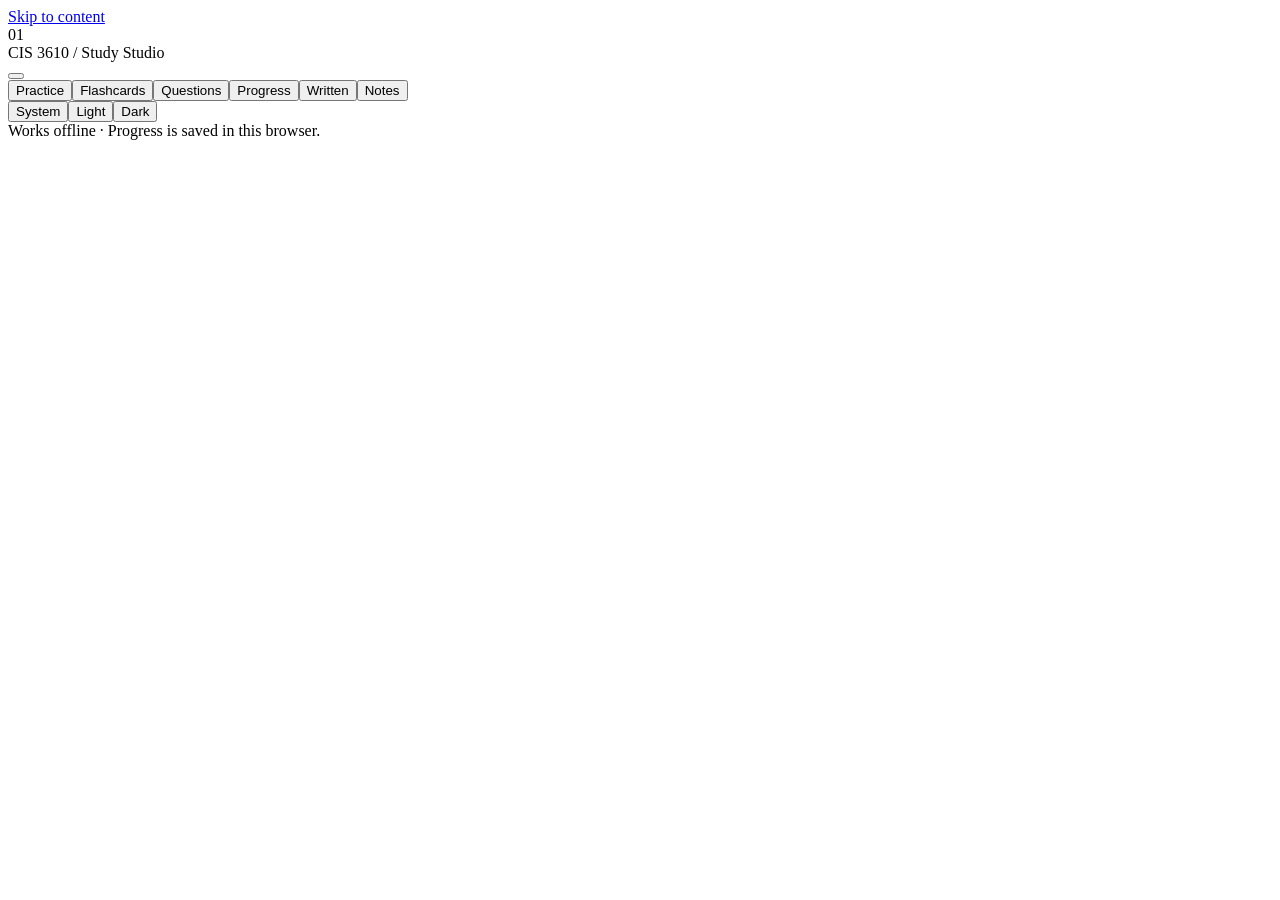
==== commit 8873e264: "Add flashcards and question bank views Add a Flashcards view with domain/status filters, optional sh" ====
--- a/app-shell.html
+++ b/app-shell.html
@@ -14,7 +14,7 @@
 </head>
 <body>
 <a class="skip-link" href="#main">Skip to content</a>
-<header class="site-header"><div class="topbar"><div class="brand"><div class="brandmark" aria-hidden="true">01</div><div>CIS 3610 <span> / Study Studio</span></div></div><button id="theme-cycle" class="icon-btn theme-cycle" data-theme-cycle type="button"></button><div class="topbar-end"><nav aria-label="Main navigation"><button data-view="home" class="active">Practice</button><button data-view="history">Progress &amp; history</button><button data-view="essays">Written practice</button><button data-view="notes">Source Notes</button></nav><div class="theme-toggle" role="group" aria-label="Color theme"><button type="button" data-theme-choice="system">System</button><button type="button" data-theme-choice="light">Light</button><button type="button" data-theme-choice="dark">Dark</button></div></div></div></header><div id="theme-status" class="sr-only" aria-live="polite"></div>
+<header class="site-header"><div class="topbar"><div class="brand"><div class="brandmark" aria-hidden="true">01</div><div>CIS 3610 <span> / Study Studio</span></div></div><button id="theme-cycle" class="icon-btn theme-cycle" data-theme-cycle type="button"></button><div class="topbar-end"><nav aria-label="Main navigation"><button data-view="home" class="active">Practice</button><button data-view="cards">Flashcards</button><button data-view="bank">Questions</button><button data-view="history">Progress</button><button data-view="essays">Written</button><button data-view="notes">Notes</button></nav><div class="theme-toggle" role="group" aria-label="Color theme"><button type="button" data-theme-choice="system">System</button><button type="button" data-theme-choice="light">Light</button><button type="button" data-theme-choice="dark">Dark</button></div></div></div></header><div id="theme-status" class="sr-only" aria-live="polite"></div>
 <main id="main" tabindex="-1"><div id="storage-warning" class="banner hidden" role="status"></div><div id="content"></div><footer>Works offline · Progress is saved in this browser.</footer></main>
 <div id="toast" role="status" class="hidden"></div>
 <dialog id="confirm-dialog" aria-labelledby="confirm-text"><p id="confirm-text"></p><div class="dialog-actions"><button id="confirm-cancel" type="button">Cancel</button><button id="confirm-ok" class="primary" type="button">Confirm</button></div></dialog>
@@ -29,7 +29,7 @@
 const CHAPTERS=['','Web fundamentals','HTML & accessibility','JavaScript & debugging','Backend & security','Git & workflow'];
 const MODES=[['chapter','01','Domain Practice','Focus on one domain.'],['topic','02','Topic Practice','Choose a specific concept.'],['mixed','03','Mixed Practice','Balance your selected domains.'],['mock','04','Saved Mock Tests','Six repeatable tests, up to 40 questions.'],['random','05','New Random Test','A fresh, balanced practice test.'],['missed','06','Missed Questions','Revisit your latest errors.'],['cram','07','Cram Mode','Start with your weakest topics.'],['bank','08','Complete Bank','Work through your chosen material.']];
 const KEY='cis3610-study-v1';
-const fresh=()=>({version:1,essays:{},history:[],active:null,flags:[],settings:{chapters:[1,2,3,4,5],mode:'mixed',chapter:1,topic:'',length:'20',feedback:'immediate',timer:0,mock:0}});
+const fresh=()=>({version:1,essays:{},history:[],active:null,flags:[],cards:{},settings:{chapters:[1,2,3,4,5],mode:'mixed',chapter:1,topic:'',length:'20',feedback:'immediate',timer:0,mock:0}});
 let state=fresh(), view='home', selection=null, storageOK=true, toastTimer, timerHandle, expiryNotice=false;
 const $=s=>document.querySelector(s), esc=s=>String(s).replace(/[&<>"']/g,c=>({'&':'&amp;','<':'&lt;','>':'&gt;','"':'&quot;',"'":'&#39;'}[c]));
 const bool=v=>['A','B','C','D'].includes(v)?v:'Unanswered';
@@ -56,7 +56,8 @@
  const history=raw.history.map(s=>sanitizeSession(s,false)), active=raw.active?sanitizeSession(raw.active,true):null;
  if(new Set([...history.map(s=>s.id),...(active?[active.id]:[])]).size!==history.length+(active?1:0))throw Error('Duplicate attempts.');
  const essays={};for(const q of ESSAYS){const d=raw.essays?.[q.id];if(d){if(typeof d.text!=='string'||d.text.length>20000||!['draft','review','confident'].includes(d.status))throw Error('Invalid written draft.');essays[q.id]={text:d.text,status:d.status}}}
- return {version:1,essays,history,active,flags:[...new Set(raw.flags.filter(id=>BY_ID.has(id)))],settings:{...fresh().settings,...settings}};
+ const cards={};if(raw.cards&&typeof raw.cards==='object')for(const [id,v] of Object.entries(raw.cards))if(BY_ID.has(id)&&(v==='known'||v==='learning'))cards[id]=v;
+ return {version:1,essays,history,active,cards,flags:[...new Set(raw.flags.filter(id=>BY_ID.has(id)))],settings:{...fresh().settings,...settings}};
 }
 try{const saved=localStorage.getItem(KEY);if(saved)state=validateState(JSON.parse(saved))}catch(e){storageWarning('Saved progress could not be loaded. Your original save is left untouched. Export any current work before resetting. '+e.message)}
 function save(){try{if(!storageOK)return;localStorage.setItem(KEY,JSON.stringify(state))}catch(e){storageWarning('Browser storage is unavailable or full. This session still works; use Export JSON to keep your progress.')}}
@@ -117,14 +118,14 @@
  .replace(/\b(C\d-\d{3})\b/g,'<span class="nw">$1</span>')}
 function ago(t){const m=Math.max(1,Math.round((Date.now()-t)/60000));return m<60?plural(m,'minute')+' ago':m<1440?plural(Math.round(m/60),'hour')+' ago':plural(Math.round(m/1440),'day')+' ago'}
 function scopeLabel(cs){const c=[...cs].sort((a,b)=>a-b);return c.length===1?`Domain ${c[0]}`:c.every((v,i)=>!i||v===c[i-1]+1)?`Domains ${c[0]}–${c.at(-1)}`:`Domains ${c.join(', ')}`}
-function show(v){view=v;clearInterval(timerHandle);drawerOpen=false;document.body.classList.toggle('focus-mode',v==='session');document.querySelectorAll('nav button').forEach(b=>b.classList.toggle('active',b.dataset.view===v));if(v==='home')renderHome();else if(v==='session'&&state.active)renderSession();else if(v==='history')renderHistory();else if(v==='notes')renderNotes();else if(v==='essays')renderEssays();window.scrollTo({top:0,behavior:'instant'})}
+function show(v){view=v;clearInterval(timerHandle);drawerOpen=false;document.body.classList.toggle('focus-mode',v==='session');document.querySelectorAll('nav button').forEach(b=>b.classList.toggle('active',b.dataset.view===v));if(v==='home')renderHome();else if(v==='session'&&state.active)renderSession();else if(v==='history')renderHistory();else if(v==='notes')renderNotes();else if(v==='essays')renderEssays();else if(v==='bank')renderBank();else if(v==='cards')renderCards();window.scrollTo({top:0,behavior:'instant'})}
 function overallStats(){const {first,latest,retry}=learning();let f=Object.values(first),correct=f.filter(e=>e.ok).length;return {f,latest,retry,correct,missed:Object.values(latest).filter(e=>!e.ok).length}}
 // A small modal confirmation with explicit labels. Resolves true only for the confirm button.
 function askConfirm(message,okLabel){const d=$('#confirm-dialog');$('#confirm-text').textContent=message;$('#confirm-ok').textContent=okLabel;return new Promise(resolve=>{const done=ok=>{d.onclose=null;if(d.open)d.close();resolve(ok)};$('#confirm-ok').onclick=()=>done(true);$('#confirm-cancel').onclick=()=>done(false);d.onclose=()=>done(false);d.showModal();$('#confirm-cancel').focus()})}
 function endActiveThen(next){if(!state.active){next();return}askConfirm('This will end and save your current session. Continue?','End & start').then(ok=>{if(ok){finish(false);next()}})}
 function heroCard(st){
  const s=state.settings,a=state.active;
- if(a){const answered=Object.values(a.responses).filter(r=>r.status==='answered').length,last=Math.max(a.started,...Object.values(a.responses).map(r=>r.at));return {kind:'resume',eyebrow:'Pick up where you left off',title:`Resume ${a.name} · Q${a.index+1} of ${a.ids.length}`,meta:`${plural(answered,'answer')} submitted · saved ${ago(last)}`,action:'Resume'}}
+ if(a){const answered=Object.values(a.responses).filter(r=>r.status==='answered').length,last=Math.max(a.started,...Object.values(a.responses).map(r=>r.at));return {kind:'resume',eyebrow:'Pick up where you left off',title:a.name,meta:`${plural(answered,'answer')} submitted · saved ${ago(last)}`,action:'Resume',at:a.index+1,total:a.ids.length}}
  const missed=BANK.filter(q=>s.chapters.includes(q.chapter)&&st.latest[q.id]&&!st.latest[q.id].ok).length;
  if(missed)return {kind:'missed',eyebrow:'Recommended next',title:`Review ${plural(missed,'missed question')}`,meta:`From ${scopeLabel(s.chapters)} · instant feedback`,action:'Start review'};
  const weak=topicStats(Object.values(st.latest)).find(t=>t.correct<t.total);
@@ -166,15 +167,20 @@
 function renderHome(){
  const s=state.settings,st=overallStats();if(state.active)homeGroup=null;
  const hero=heroCard(st),weak=topicStats(Object.values(st.latest)).filter(t=>t.correct<t.total).slice(0,3),sessions=state.history.length;
+ const icon=p=>`<svg class="choice-icon" viewBox="0 0 24 24" aria-hidden="true"><path d="${p}"/></svg>`;
+ const ICONS={cards:'M8 3h11a2 2 0 0 1 2 2v11M5 7h10a2 2 0 0 1 2 2v10a2 2 0 0 1-2 2H5a2 2 0 0 1-2-2V9a2 2 0 0 1 2-2',bank:'M11 18a7 7 0 1 1 0-14 7 7 0 0 1 0 14m10 3-5-5',written:'M4 20h4L19 9l-4-4L4 16v4m9-13 4 4',practice:'M4 5h16M4 12h10M4 19h7m6-4 2 2 4-4',test:'M7 3h10l3 3v15H4V3h3m1 7h8m-8 4h8m-8 4h5',review:'M3 12a9 9 0 1 0 3-6.7L3 8m0-5v5h5m4-1v5l3 2'};
+ const link=(id,ic,title,text)=>`<button class="choice" id="${id}">${icon(ICONS[ic])}<span class="choice-body"><strong>${title}</strong><span>${text}</span></span><span class="choice-go" aria-hidden="true">→</span></button>`;
+ const stat=(v,l)=>`<div class="home-stat"><b>${v}</b><span>${l}</span></div>`;
  $('#content').innerHTML=`<div class="home">
- <section class="hero-card ${hero.kind==='resume'?'resume':''}" aria-labelledby="hero-title"><div class="eyebrow">${hero.eyebrow}</div><h1 id="hero-title">${esc(hero.title)}</h1><p class="meta">${esc(hero.meta)}</p><div class="hero-actions">${hero.kind==='resume'?'<button id="resume" class="primary btn-lg">Resume</button><button id="discard" class="quiet">End &amp; save</button>':`<button id="hero-start" class="primary btn-lg">${hero.action}</button>`}</div></section>
- ${st.f.length?`<p class="statrow"><span><b>${Math.round(st.correct/st.f.length*100)}%</b> first-try accuracy</span><span><b>${st.f.length}</b> seen</span><span><b>${st.missed}</b> to revisit</span><span><b>${sessions}</b> ${sessions===1?'session':'sessions'}</span></p>`:'<p class="statrow">No sessions yet. Your accuracy and review list will appear here.</p>'}
- <p class="note">100 multiple-choice questions · 10 written prompts · CIS 3610 Midterm Review</p><div class="hero-actions"><button id="open-essays">Practice written responses →</button></div><h2 class="section-h" style="margin-top:24px">Start something else</h2>
- <div class="choices">${Object.keys(GROUPS).map(g=>`<button class="choice${homeGroup===g?' on':''}" data-group="${g}" aria-expanded="${homeGroup===g}" aria-controls="options"><strong>${GROUP_INFO[g][0]}</strong><span>${g==='review'&&st.missed?`${plural(st.missed,'missed question')} or cram mode.`:GROUP_INFO[g][1]}</span></button>`).join('')}</div>
+ <p class="home-context"><span>CIS 3610 Midterm Review</span><span>${BANK.length} multiple-choice</span><span>${ESSAYS.length} written prompts</span></p>
+ <section class="hero-card ${hero.kind==='resume'?'resume':''}" aria-labelledby="hero-title"><div class="eyebrow">${hero.eyebrow}</div><h1 id="hero-title">${esc(hero.title)}</h1>${hero.kind==='resume'?`<div class="hero-progress"><div class="hero-progress-label">Question <b>${hero.at}</b> of ${hero.total}</div><progress class="progress" max="${hero.total}" value="${hero.at-1}" aria-label="Session progress"></progress><p class="meta">${esc(hero.meta)}</p></div>`:`<p class="meta">${esc(hero.meta)}</p>`}<div class="hero-actions">${hero.kind==='resume'?'<button id="resume" class="primary btn-lg">Resume session</button><button id="discard" class="quiet">End &amp; save</button>':`<button id="hero-start" class="primary btn-lg">${hero.action}</button>`}</div></section>
+ ${st.f.length?`<div class="home-stats">${stat(Math.round(st.correct/st.f.length*100)+'%','First-try accuracy')}${stat(st.f.length+'<small>/'+BANK.length+'</small>','Questions seen')}${stat(st.missed,'To revisit')}${stat(sessions,sessions===1?'Session':'Sessions')}</div>`:'<p class="home-empty">No sessions yet. Your accuracy and review list will appear here.</p>'}
+ <h2 class="section-h">Start something else</h2>
+ <div class="choices">${Object.keys(GROUPS).map(g=>`<button class="choice${homeGroup===g?' on':''}" data-group="${g}" aria-expanded="${homeGroup===g}" aria-controls="options">${icon(ICONS[g])}<span class="choice-body"><strong>${GROUP_INFO[g][0]}</strong><span>${g==='review'&&st.missed?`${plural(st.missed,'missed question')} or cram mode.`:GROUP_INFO[g][1]}</span></span></button>`).join('')}${link('open-cards','cards','Flashcards','Flip through questions and mark what you know.')}${link('open-bank','bank','Question bank',`Browse and search all ${BANK.length} questions.`)}${link('open-essays','written','Written',`Draft answers to the ${ESSAYS.length} essay prompts.`)}</div>
  ${homeGroup?optionsPanel():''}
- ${weak.length?`<section class="focus" aria-labelledby="focus-title"><h2 class="section-h" id="focus-title">Your learning focus</h2><div class="focus-rows">${weak.map(t=>`<div class="focus-row"><span>D${t.chapter} · ${esc(t.topic)}</span><span class="muted">${t.total-t.correct} of ${t.total} need review</span></div>`).join('')}<div class="focus-foot"><button id="practice-weak">Practice these</button></div></div></section>`:''}
+ ${weak.length?`<section class="focus" aria-labelledby="focus-title"><div class="section-row"><h2 class="section-h" id="focus-title">Your learning focus</h2><button id="practice-weak" class="link">Practice these →</button></div><div class="focus-rows">${weak.map(t=>`<div class="focus-row"><span class="focus-name"><span class="focus-domain">D${t.chapter}</span>${esc(t.topic)}</span><span class="focus-meter" aria-hidden="true"><span style="width:${Math.round((t.total-t.correct)/t.total*100)}%"></span></span><span class="muted">${t.total-t.correct} of ${t.total} to review</span></div>`).join('')}</div></section>`:''}
  </div>`;
- $('#open-essays').onclick=()=>show('essays');
+ $('#open-essays').onclick=()=>show('essays');$('#open-cards').onclick=()=>show('cards');$('#open-bank').onclick=()=>show('bank');
  let updating=false;
  const update=fn=>{if(updating)return;updating=true;try{fn();normalizeSettings();save();renderHome()}finally{updating=false}};
  if($('#resume'))$('#resume').onclick=()=>{if(checkExpiry())return;show('session')};
@@ -295,6 +301,77 @@
  document.querySelectorAll('[data-essay]').forEach(el=>el.oninput=()=>{const id=el.dataset.essay;state.essays[id]={text:el.value,status:state.essays[id]?.status||'draft'};save();$('#save-'+id).textContent=storageOK?'Draft saved.':'Draft is in memory. Export progress to keep it.'});
  document.querySelectorAll('[data-confidence]').forEach(el=>el.onchange=()=>{const id=el.dataset.confidence;state.essays[id]={text:state.essays[id]?.text||'',status:el.value};save()});
 }
+// Question bank: every question with search, filters, and an optional answer key.
+let bankQuery='',bankDomain=0,bankStatus='all',bankAnswers=false;
+const BANK_STATUS=[['all','All'],['missed','Missed'],['flagged','Flagged'],['unseen','Not seen']],STATUS_LABEL={unseen:'Not seen',correct:'Correct',missed:'Missed'};
+const statusOf=(q,latest)=>!latest[q.id]?'unseen':latest[q.id].ok?'correct':'missed';
+const domainChips=(attr,cur,label)=>`<div class="chiprow" role="group" aria-label="${label}">${[0,1,2,3,4,5].map(d=>`<button class="pick" ${attr}="${d}" aria-pressed="${cur===d}">${d?d+' · '+CHAPTERS[d]:'All five'}</button>`).join('')}</div>`;
+const pressOnly=(attr,val)=>document.querySelectorAll(`[${attr}]`).forEach(b=>b.setAttribute('aria-pressed',String(b.getAttribute(attr)===String(val))));
+function bankFiltered(){const latest=overallStats().latest,words=bankQuery.toLowerCase().split(/\s+/).filter(Boolean);
+ return BANK.filter(q=>{if(bankDomain&&q.chapter!==bankDomain)return false;const st=statusOf(q,latest);
+  if(bankStatus==='missed'&&st!=='missed'||bankStatus==='unseen'&&st!=='unseen'||bankStatus==='flagged'&&!state.flags.includes(q.id))return false;
+  const hay=[q.id,q.topic,q.statement,...q.options].join(' ').toLowerCase();return words.every(w=>hay.includes(w))})}
+function renderBank(){
+ $('#content').innerHTML=`<div class="page-narrow"><div class="page-head"><div class="eyebrow">Browse everything</div><h1>Question bank</h1><p class="muted">All ${BANK.length} multiple-choice questions with the study key. Filter them, then quiz yourself or study the set as flashcards.</p></div>
+ <section class="panel bank-tools" aria-label="Filters"><div class="search-field"><svg viewBox="0 0 24 24" aria-hidden="true"><path d="${'M11 18a7 7 0 1 1 0-14 7 7 0 0 1 0 14m10 3-5-5'}"/></svg><input id="bank-search" type="search" placeholder="Search questions, options, or topics" value="${esc(bankQuery)}" aria-label="Search questions" autocomplete="off"></div>
+ ${domainChips('data-bank-domain',bankDomain,'Domains')}
+ <div class="row"><div class="seg" role="group" aria-label="Status">${BANK_STATUS.map(([k,l])=>`<button data-bank-status="${k}" aria-pressed="${bankStatus===k}">${l}</button>`).join('')}</div><label class="check-label"><input type="checkbox" id="bank-answers" ${bankAnswers?'checked':''}> Show all answers</label></div></section>
+ <div class="bank-bar"><p id="bank-count" role="status"></p><div class="bank-actions"><button id="bank-cards">Study as flashcards</button><button id="bank-quiz" class="primary">Quiz these</button></div></div>
+ <div id="bank-list"></div></div>`;
+ $('#bank-search').oninput=e=>{bankQuery=e.target.value;renderBankList()};
+ document.querySelectorAll('[data-bank-domain]').forEach(b=>b.onclick=()=>{bankDomain=+b.dataset.bankDomain;pressOnly('data-bank-domain',bankDomain);renderBankList()});
+ document.querySelectorAll('[data-bank-status]').forEach(b=>b.onclick=()=>{bankStatus=b.dataset.bankStatus;pressOnly('data-bank-status',bankStatus);renderBankList()});
+ $('#bank-answers').onchange=e=>{bankAnswers=e.target.checked;renderBankList()};
+ $('#bank-quiz').onclick=()=>{const ids=bankFiltered().map(q=>q.id);endActiveThen(()=>startIds(shuffled(ids),`Question bank · ${plural(ids.length,'question')}`,'immediate'))};
+ $('#bank-cards').onclick=()=>{deck=newDeck(bankFiltered().map(q=>q.id),'From the question bank');show('cards')};
+ renderBankList();
+}
+function renderBankList(){
+ const list=bankFiltered(),latest=overallStats().latest;
+ $('#bank-count').innerHTML=`Showing <b>${list.length}</b> of ${BANK.length}`;$('#bank-quiz').disabled=$('#bank-cards').disabled=!list.length;
+ $('#bank-list').className='bank-list'+(bankAnswers?' show-answers':'');
+ $('#bank-list').innerHTML=list.length?list.map(q=>{const st=statusOf(q,latest),flag=state.flags.includes(q.id),expl=`<p class="bank-expl"><b>Answer ${q.answer}.</b> ${tidy(q.explanation)}</p>`;
+  return `<article class="bank-item"><div class="bank-meta"><span class="qid">${q.id}</span><span class="focus-domain">D${q.chapter}</span><span class="bank-topic">${esc(q.topic)}</span><span class="status s-${st}">${STATUS_LABEL[st]}</span><button class="icon-btn bank-flag" data-bank-flag="${q.id}" aria-pressed="${flag}" aria-label="${flag?'Remove flag from':'Flag'} ${q.id}" title="${flag?'Flagged':'Flag for later'}">⚑</button></div>
+  <p class="bank-stem">${tidy(q.statement)}</p><ol class="bank-options">${q.options.map((o,i)=>`<li${'ABCD'[i]===q.answer?' class="is-key"':''}><span class="option-letter">${'ABCD'[i]}</span><span>${tidy(o)}</span></li>`).join('')}</ol>
+  ${bankAnswers?expl:`<details class="bank-reveal"><summary>Show answer</summary>${expl}</details>`}</article>`}).join(''):'<p class="home-empty">No questions match these filters.</p>';
+ document.querySelectorAll('[data-bank-flag]').forEach(b=>b.onclick=()=>{const id=b.dataset.bankFlag;state.flags=state.flags.includes(id)?state.flags.filter(x=>x!==id):[...state.flags,id];save();renderBankList();$(`[data-bank-flag="${id}"]`)?.focus()});
+}
+// Flashcards: recall, flip, and self-mark. Marks persist in state.cards; the deck itself lives in memory.
+let cardDomain=0,cardFilter='all',cardShuffle=false,deck=null;
+const CARD_FILTERS=[['all','All cards'],['unknown','Not yet known'],['learning','Still learning']];
+const newDeck=(ids,source)=>({ids:cardShuffle?shuffled(ids):ids,index:0,flipped:false,marks:{},source});
+function buildDeck(){const pool=BANK.filter(q=>(!cardDomain||q.chapter===cardDomain)&&(cardFilter==='all'||cardFilter==='unknown'&&state.cards[q.id]!=='known'||cardFilter==='learning'&&state.cards[q.id]==='learning'));deck=newDeck(pool.map(q=>q.id),null)}
+function renderCards(){
+ if(!deck)buildDeck();
+ const d=deck,total=d.ids.length,marks=Object.values(d.marks),known=marks.filter(m=>m==='known').length,learningN=marks.length-known,q=BY_ID.get(d.ids[d.index]);
+ const allKnown=BANK.filter(x=>state.cards[x.id]==='known').length;
+ let body;
+ if(!total)body=`<p class="home-empty">${cardFilter==='learning'?'No cards marked “Still learning” here yet.':cardFilter==='unknown'?'You’ve marked every card here as known. Nice work.':'No cards match.'}</p>`;
+ else if(!q){const left=d.ids.filter(id=>d.marks[id]==='learning');body=`<section class="hero-card fc-done"><div class="eyebrow">Deck complete</div><h1>${plural(total,'card')} reviewed</h1><div class="fc-tally"><span><b>${known}</b> got it</span><span><b>${learningN}</b> still learning</span><span><b>${total-marks.length}</b> unmarked</span></div><div class="hero-actions">${left.length?`<button id="fc-again" class="primary btn-lg">Study the ${plural(left.length,'card')} you’re learning</button>`:''}<button id="fc-restart" class="${left.length?'':'primary btn-lg'}">Restart deck</button></div></section>`}
+ else body=`<div class="fc-progress"><span>Card <b>${d.index+1}</b> of ${total}</span><span>${known} got it · ${learningN} still learning</span></div><progress class="progress" max="${total}" value="${d.index}" aria-label="Deck progress"></progress>
+ <div class="fc-stage${d.flipped?' is-flipped':''}"><div class="fc" id="fc" tabindex="-1"><div class="fc-inner">
+  <div class="fc-face fc-front" aria-hidden="${d.flipped}"><div class="bank-meta"><span class="qid">${q.id}</span><span class="focus-domain">D${q.chapter}</span><span class="bank-topic">${esc(q.topic)}</span>${state.cards[q.id]?`<span class="status s-${state.cards[q.id]==='known'?'correct':'missed'}">${state.cards[q.id]==='known'?'Known':'Learning'}</span>`:''}</div><p class="fc-stem">${tidy(q.statement)}</p><ol class="bank-options">${q.options.map((o,i)=>`<li><span class="option-letter">${'ABCD'[i]}</span><span>${tidy(o)}</span></li>`).join('')}</ol><p class="fc-hint">Pick your answer, then flip.</p></div>
+  <div class="fc-face fc-back" aria-hidden="${!d.flipped}"><div class="eyebrow">Answer</div><p class="fc-answer"><span class="option-letter">${q.answer}</span><span>${tidy(q.options['ABCD'.indexOf(q.answer)])}</span></p><p class="fc-expl">${tidy(q.explanation)}</p></div>
+ </div></div>
+ <div class="fc-actions fc-actions-front"><button id="fc-prev" class="arrow" aria-label="Previous card" ${d.index?'':'disabled'}>←</button><button id="fc-flip" class="primary btn-lg">Show answer</button><button id="fc-next" class="arrow" aria-label="Skip to next card">→</button></div>
+ <div class="fc-actions fc-actions-back"><button id="fc-learning" class="btn-lg fc-learning">Still learning</button><button id="fc-known" class="primary btn-lg">Got it</button></div></div>
+ <p class="keyhelp fc-keys"><kbd>Space</kbd> flip · <kbd>←</kbd> <kbd>→</kbd> move · <kbd>1</kbd> still learning · <kbd>2</kbd> got it</p>`;
+ $('#content').innerHTML=`<div class="page-narrow fc-page"><div class="page-head"><div class="eyebrow">Recall, then reveal</div><h1>Flashcards</h1><p class="muted">Decide on your answer before you flip. Your marks are saved, so you can come back and study only what you’re still learning. ${allKnown} of ${BANK.length} marked known.</p></div>
+ <section class="panel bank-tools" aria-label="Deck options">${d.source?`<div class="row"><p class="fc-source">${esc(d.source)} · ${plural(total,'card')}</p><button id="fc-reset-source" class="link">Use all cards</button></div>`:`${domainChips('data-card-domain',cardDomain,'Domains')}<div class="row"><div class="seg" role="group" aria-label="Which cards">${CARD_FILTERS.map(([k,l])=>`<button data-card-filter="${k}" aria-pressed="${cardFilter===k}">${l}</button>`).join('')}</div><button id="fc-shuffle" class="pick" aria-pressed="${cardShuffle}">Shuffle</button></div>`}</section>
+ ${body}</div>`;
+ document.querySelectorAll('[data-card-domain]').forEach(b=>b.onclick=()=>{cardDomain=+b.dataset.cardDomain;buildDeck();renderCards()});
+ document.querySelectorAll('[data-card-filter]').forEach(b=>b.onclick=()=>{cardFilter=b.dataset.cardFilter;buildDeck();renderCards()});
+ if($('#fc-shuffle'))$('#fc-shuffle').onclick=()=>{cardShuffle=!cardShuffle;buildDeck();renderCards()};
+ if($('#fc-reset-source'))$('#fc-reset-source').onclick=()=>{buildDeck();renderCards()};
+ if($('#fc-again'))$('#fc-again').onclick=()=>{deck=newDeck(d.ids.filter(id=>d.marks[id]==='learning'),'Cards you’re still learning');renderCards()};
+ if($('#fc-restart'))$('#fc-restart').onclick=()=>{deck=newDeck(d.ids,d.source);renderCards()};
+ if(!q)return;
+ $('#fc').onclick=flipCard;$('#fc-flip').onclick=flipCard;$('#fc-prev').onclick=()=>moveCard(-1);$('#fc-next').onclick=()=>moveCard(1);
+ $('#fc-learning').onclick=()=>markCard('learning');$('#fc-known').onclick=()=>markCard('known');
+}
+function flipCard(){const d=deck,stage=$('.fc-stage');if(!stage)return;d.flipped=!d.flipped;stage.classList.toggle('is-flipped',d.flipped);$('.fc-front').setAttribute('aria-hidden',d.flipped);$('.fc-back').setAttribute('aria-hidden',!d.flipped);$('#fc').focus({preventScroll:true})}
+function moveCard(step){const d=deck,i=d.index+step;if(i<0)return;d.index=Math.min(i,d.ids.length);d.flipped=false;renderCards();($('#fc')||$('#fc-again')||$('#fc-restart'))?.focus({preventScroll:true})}
+function markCard(m){const id=deck.ids[deck.index];state.cards[id]=m;deck.marks[id]=m;save();moveCard(1)}
 // Theme: segmented control on wide screens, one cycling icon button on small screens and in the session drawer.
 function themeChoice(){return document.documentElement.dataset.theme||'system'}
 function syncThemeControls(){const c=themeChoice(),[,label,icon]=THEMES.find(t=>t[0]===c);document.querySelectorAll('[data-theme-choice]').forEach(b=>b.setAttribute('aria-pressed',String(b.dataset.themeChoice===c)));document.querySelectorAll('[data-theme-cycle]').forEach(b=>{b.textContent=b.classList.contains('icon-btn')?icon:`${icon} Theme: ${label}`;b.setAttribute('aria-label',`Theme: ${label}. Change theme`);b.title=`Theme: ${label}`;b.onclick=cycleTheme})}
@@ -304,6 +381,10 @@
 document.querySelectorAll('[data-theme-choice]').forEach(b=>b.onclick=()=>applyTheme(b.dataset.themeChoice,true));
 applyTheme(themeChoice(),false);
 document.addEventListener('keydown',e=>{
+ if(view==='cards'&&deck&&deck.index<deck.ids.length&&$('.fc-stage')&&!e.ctrlKey&&!e.metaKey&&!e.altKey&&!e.repeat&&!$('#confirm-dialog').open&&!['INPUT','TEXTAREA','SELECT'].includes(e.target.tagName)){
+  const k=e.key,onButton=e.target.tagName==='BUTTON';
+  const act=k===' '&&!onButton?flipCard:k==='ArrowRight'?()=>moveCard(1):k==='ArrowLeft'?()=>moveCard(-1):deck.flipped&&k==='1'?()=>markCard('learning'):deck.flipped&&k==='2'?()=>markCard('known'):null;
+  if(act){e.preventDefault();act()}return}
  if(view!=='session'||!state.active||e.ctrlKey||e.metaKey||e.altKey||e.repeat||$('#confirm-dialog').open)return;
  if(drawerOpen){if(e.key==='Escape'){e.preventDefault();closeDrawer()}else if(e.key==='Tab')trapTab(e);return}
  if(['INPUT','TEXTAREA','SELECT','SUMMARY'].includes(e.target.tagName))return;
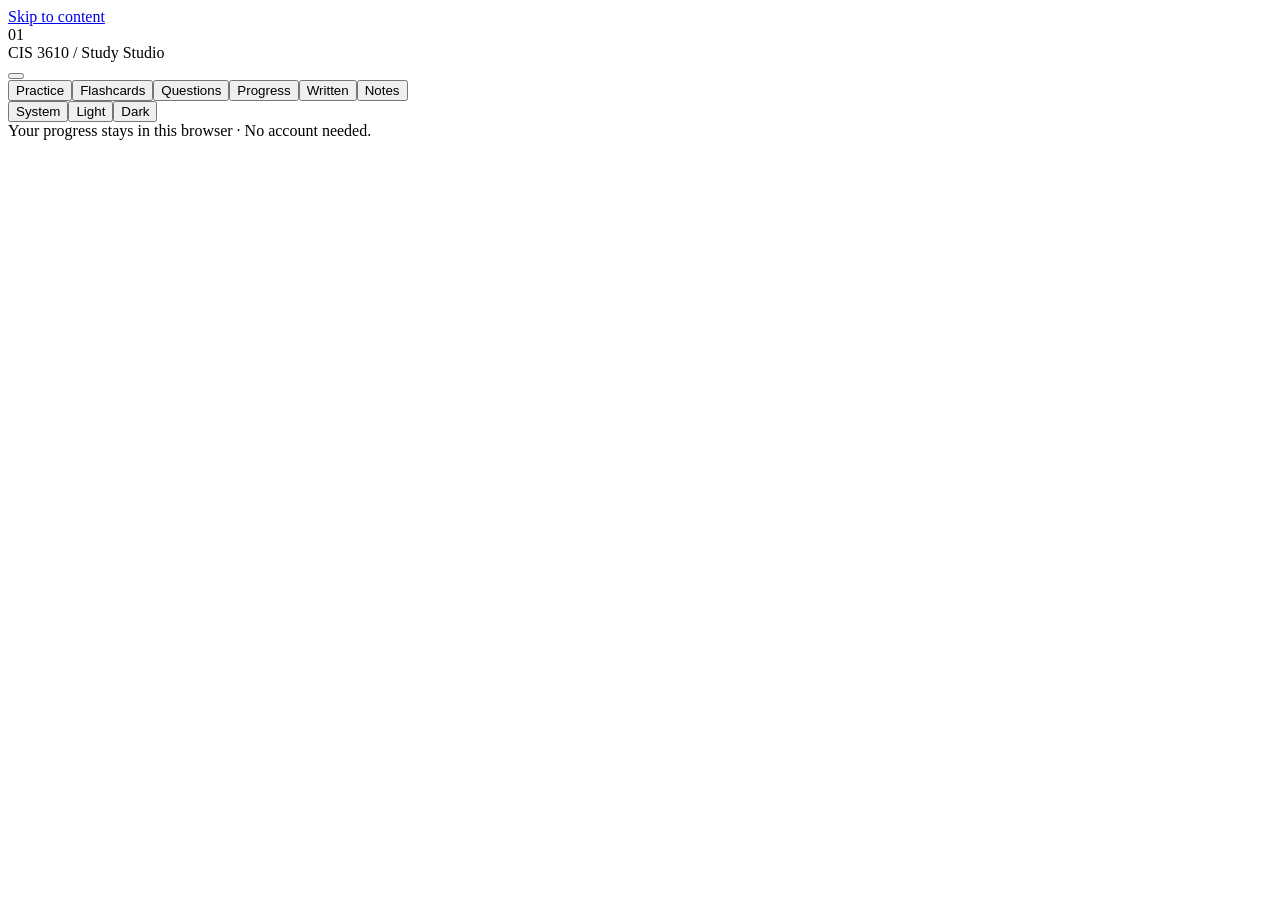
==== commit ee0b95f5: "Publish study app on GitHub Pages with browser-local progress" ====
--- a/app-shell.html
+++ b/app-shell.html
@@ -15,7 +15,7 @@
 <body>
 <a class="skip-link" href="#main">Skip to content</a>
 <header class="site-header"><div class="topbar"><div class="brand"><div class="brandmark" aria-hidden="true">01</div><div>CIS 3610 <span> / Study Studio</span></div></div><button id="theme-cycle" class="icon-btn theme-cycle" data-theme-cycle type="button"></button><div class="topbar-end"><nav aria-label="Main navigation"><button data-view="home" class="active">Practice</button><button data-view="cards">Flashcards</button><button data-view="bank">Questions</button><button data-view="history">Progress</button><button data-view="essays">Written</button><button data-view="notes">Notes</button></nav><div class="theme-toggle" role="group" aria-label="Color theme"><button type="button" data-theme-choice="system">System</button><button type="button" data-theme-choice="light">Light</button><button type="button" data-theme-choice="dark">Dark</button></div></div></div></header><div id="theme-status" class="sr-only" aria-live="polite"></div>
-<main id="main" tabindex="-1"><div id="storage-warning" class="banner hidden" role="status"></div><div id="content"></div><footer>Works offline · Progress is saved in this browser.</footer></main>
+<main id="main" tabindex="-1"><div id="storage-warning" class="banner hidden" role="status"></div><div id="content"></div><footer>Your progress stays in this browser · No account needed.</footer></main>
 <div id="toast" role="status" class="hidden"></div>
 <dialog id="confirm-dialog" aria-labelledby="confirm-text"><p id="confirm-text"></p><div class="dialog-actions"><button id="confirm-cancel" type="button">Cancel</button><button id="confirm-ok" class="primary" type="button">Confirm</button></div></dialog>
 <script id="bank-data" type="application/json">__BANK__</script>
@@ -287,7 +287,7 @@
 }
 function renderHistory(){
  const st=overallStats(),flags=state.flags.map(id=>BY_ID.get(id)),latestTopics=topicStats(Object.values(st.latest));
- $('#content').innerHTML=`<div class="page-head"><div class="eyebrow">Keep track of what you know</div><h1>Progress &amp; history</h1><p class="muted">First-attempt scores stay fixed when you retry. Latest answers guide your next practice.</p></div><p class="statrow"><span><b>${st.correct}/${st.f.length}</b> first-try correct</span><span><b>${st.retry.correct}/${st.retry.total}</b> retries correct</span><span><b>${st.missed}</b> to revisit</span><span><b>${flags.length}</b> flagged</span></p><div class="layout"><section class="panel"><h2>Session history</h2>${state.history.length?[...state.history].reverse().map(s=>{const correct=attemptRecords(s).filter(e=>e.ok).length;return `<div class="history-item row"><div><strong>${esc(s.name)}</strong><div class="muted" style="font-size:12px">${new Date(s.finished).toLocaleString()} · ${correct}/${s.ids.length} correct</div></div><button data-results="${esc(s.id)}" class="small">View results →</button></div>`}).join(''):'<p class="empty">Your completed sessions will appear here.</p>'}${state.active?'<div class="notice-box">A session is in progress. Resume it from Practice.</div>':''}<h2 style="margin-top:25px">Latest topic performance</h2>${latestTopics.length?breakdown(Object.values(st.latest),'topic'):'<p class="muted">No responses yet.</p>'}<details style="margin-top:25px"><summary>Flagged questions (${flags.length})</summary>${flags.map(q=>`<div class="side-item"><strong>${q.id} · ${esc(q.topic)}</strong><p>${tidy(q.statement)}</p><button class="small" data-unflag="${q.id}">Remove flag</button></div>`).join('')}</details></section><aside class="panel" style="align-self:start"><h2>Back up and move your progress</h2><p class="muted" style="font-size:13px">Progress is saved in this browser for this file location. Export a backup before moving the app, switching browsers, or changing devices.</p><button id="export" class="primary">Export JSON</button><div class="field" style="margin-top:20px"><label for="import">Import progress JSON</label><input id="import" type="file" accept="application/json,.json"></div><p class="muted" style="font-size:12px;margin-top:10px">Import is validated before replacing progress. Invalid files leave your current progress intact.</p><button id="reset" class="danger" style="margin-top:20px">Reset all progress…</button><p class="storage-note muted">${storageOK?'Local browser saving is available.':'Storage is unavailable. Export to save current work.'}</p></aside></div>`;
+ $('#content').innerHTML=`<div class="page-head"><div class="eyebrow">Keep track of what you know</div><h1>Progress &amp; history</h1><p class="muted">First-attempt scores stay fixed when you retry. Latest answers guide your next practice.</p></div><p class="statrow"><span><b>${st.correct}/${st.f.length}</b> first-try correct</span><span><b>${st.retry.correct}/${st.retry.total}</b> retries correct</span><span><b>${st.missed}</b> to revisit</span><span><b>${flags.length}</b> flagged</span></p><div class="layout"><section class="panel"><h2>Session history</h2>${state.history.length?[...state.history].reverse().map(s=>{const correct=attemptRecords(s).filter(e=>e.ok).length;return `<div class="history-item row"><div><strong>${esc(s.name)}</strong><div class="muted" style="font-size:12px">${new Date(s.finished).toLocaleString()} · ${correct}/${s.ids.length} correct</div></div><button data-results="${esc(s.id)}" class="small">View results →</button></div>`}).join(''):'<p class="empty">Your completed sessions will appear here.</p>'}${state.active?'<div class="notice-box">A session is in progress. Resume it from Practice.</div>':''}<h2 style="margin-top:25px">Latest topic performance</h2>${latestTopics.length?breakdown(Object.values(st.latest),'topic'):'<p class="muted">No responses yet.</p>'}<details style="margin-top:25px"><summary>Flagged questions (${flags.length})</summary>${flags.map(q=>`<div class="side-item"><strong>${q.id} · ${esc(q.topic)}</strong><p>${tidy(q.statement)}</p><button class="small" data-unflag="${q.id}">Remove flag</button></div>`).join('')}</details></section><aside class="panel" style="align-self:start"><h2>Back up and move your progress</h2><p class="muted" style="font-size:13px">Your progress is saved only in this browser, separately from other visitors. Export a backup before moving the app, switching browsers, or changing devices.</p><button id="export" class="primary">Export JSON</button><div class="field" style="margin-top:20px"><label for="import">Import progress JSON</label><input id="import" type="file" accept="application/json,.json"></div><p class="muted" style="font-size:12px;margin-top:10px">Import is validated before replacing progress. Invalid files leave your current progress intact.</p><button id="reset" class="danger" style="margin-top:20px">Reset all progress…</button><p class="storage-note muted">${storageOK?'Local browser saving is available.':'Storage is unavailable. Export to save current work.'}</p></aside></div>`;
  $('#export').onclick=exportData;$('#import').onchange=e=>importData(e.target.files[0]);$('#reset').onclick=reset;document.querySelectorAll('[data-results]').forEach(el=>el.onclick=()=>{view='results';renderResults(state.history.find(s=>s.id===el.dataset.results));window.scrollTo({top:0,behavior:'instant'})});document.querySelectorAll('[data-unflag]').forEach(el=>el.onclick=()=>{state.flags=state.flags.filter(id=>id!==el.dataset.unflag);save();renderHistory()});
 }
 function renderNotes(){
@@ -341,27 +341,38 @@
 const CARD_FILTERS=[['all','All cards'],['unknown','Not yet known'],['learning','Still learning']];
 const newDeck=(ids,source)=>({ids:cardShuffle?shuffled(ids):ids,index:0,flipped:false,marks:{},source});
 function buildDeck(){const pool=BANK.filter(q=>(!cardDomain||q.chapter===cardDomain)&&(cardFilter==='all'||cardFilter==='unknown'&&state.cards[q.id]!=='known'||cardFilter==='learning'&&state.cards[q.id]==='learning'));deck=newDeck(pool.map(q=>q.id),null)}
+let deckOpen=false,cardMove=null;
+function deckLabel(){if(deck.source)return deck.source;return [cardDomain?`D${cardDomain} · ${CHAPTERS[cardDomain]}`:'All domains',CARD_FILTERS.find(f=>f[0]===cardFilter)[1],...(cardShuffle?['Shuffled']:[])].join(' · ')}
+function toggleDeck(open){deckOpen=open;$('#fc-pop')?.toggleAttribute('hidden',!open);$('#fc-deck')?.setAttribute('aria-expanded',String(open))}
 function renderCards(){
  if(!deck)buildDeck();
  const d=deck,total=d.ids.length,marks=Object.values(d.marks),known=marks.filter(m=>m==='known').length,learningN=marks.length-known,q=BY_ID.get(d.ids[d.index]);
- const allKnown=BANK.filter(x=>state.cards[x.id]==='known').length;
+ const allKnown=BANK.filter(x=>state.cards[x.id]==='known').length,allLearning=BANK.filter(x=>state.cards[x.id]==='learning').length,mark=q&&state.cards[q.id];
+ const pop=`<div class="fc-pop" id="fc-pop" role="group" aria-label="Deck options" ${deckOpen?'':'hidden'}>${d.source?`<p class="fc-pop-label">Current deck</p><p class="fc-source">${esc(d.source)} · ${plural(total,'card')}</p><button id="fc-reset-source" class="primary">Use all cards instead</button>`:`<p class="fc-pop-label">Domain</p>${domainChips('data-card-domain',cardDomain,'Domains')}<p class="fc-pop-label">Cards</p><div class="seg" role="group" aria-label="Which cards">${CARD_FILTERS.map(([k,l])=>`<button data-card-filter="${k}" aria-pressed="${cardFilter===k}">${l}</button>`).join('')}</div><div class="fc-pop-foot"><label class="check-label"><input type="checkbox" id="fc-shuffle" ${cardShuffle?'checked':''}> Shuffle order</label><span>${allKnown} known · ${allLearning} learning overall</span></div>`}</div>`;
+ const bar=`<div class="fc-bar"><div class="fc-title"><h1>Flashcards</h1><div class="fc-deck-wrap"><button id="fc-deck" class="fc-deck" aria-expanded="${deckOpen}" aria-controls="fc-pop"><svg viewBox="0 0 24 24" aria-hidden="true"><path d="M4 6h10m4 0h2M4 12h4m4 0h8M4 18h12m4 0h0M16 4v4M10 10v4M18 16v4"/></svg><span class="fc-deck-label">${esc(deckLabel())}</span><span class="fc-caret" aria-hidden="true">▾</span></button>${pop}</div></div>${q?`<div class="fc-count"><span class="fc-count-num"><b>${d.index+1}</b> / ${total}</span><span class="fc-count-tally"><i class="t-known"></i>${known} got it<i class="t-learning"></i>${learningN} learning</span></div>`:''}</div>`;
  let body;
- if(!total)body=`<p class="home-empty">${cardFilter==='learning'?'No cards marked “Still learning” here yet.':cardFilter==='unknown'?'You’ve marked every card here as known. Nice work.':'No cards match.'}</p>`;
- else if(!q){const left=d.ids.filter(id=>d.marks[id]==='learning');body=`<section class="hero-card fc-done"><div class="eyebrow">Deck complete</div><h1>${plural(total,'card')} reviewed</h1><div class="fc-tally"><span><b>${known}</b> got it</span><span><b>${learningN}</b> still learning</span><span><b>${total-marks.length}</b> unmarked</span></div><div class="hero-actions">${left.length?`<button id="fc-again" class="primary btn-lg">Study the ${plural(left.length,'card')} you’re learning</button>`:''}<button id="fc-restart" class="${left.length?'':'primary btn-lg'}">Restart deck</button></div></section>`}
- else body=`<div class="fc-progress"><span>Card <b>${d.index+1}</b> of ${total}</span><span>${known} got it · ${learningN} still learning</span></div><progress class="progress" max="${total}" value="${d.index}" aria-label="Deck progress"></progress>
- <div class="fc-stage${d.flipped?' is-flipped':''}"><div class="fc" id="fc" tabindex="-1"><div class="fc-inner">
-  <div class="fc-face fc-front" aria-hidden="${d.flipped}"><div class="bank-meta"><span class="qid">${q.id}</span><span class="focus-domain">D${q.chapter}</span><span class="bank-topic">${esc(q.topic)}</span>${state.cards[q.id]?`<span class="status s-${state.cards[q.id]==='known'?'correct':'missed'}">${state.cards[q.id]==='known'?'Known':'Learning'}</span>`:''}</div><p class="fc-stem">${tidy(q.statement)}</p><ol class="bank-options">${q.options.map((o,i)=>`<li><span class="option-letter">${'ABCD'[i]}</span><span>${tidy(o)}</span></li>`).join('')}</ol><p class="fc-hint">Pick your answer, then flip.</p></div>
-  <div class="fc-face fc-back" aria-hidden="${!d.flipped}"><div class="eyebrow">Answer</div><p class="fc-answer"><span class="option-letter">${q.answer}</span><span>${tidy(q.options['ABCD'.indexOf(q.answer)])}</span></p><p class="fc-expl">${tidy(q.explanation)}</p></div>
+ if(!total)body=`<div class="fc-empty"><p>${cardFilter==='learning'?'No cards marked “Still learning” here yet.':cardFilter==='unknown'?'You’ve marked every card here as known. Nice work.':'No cards match.'}</p><button id="fc-empty-deck" class="primary">Change deck</button></div>`;
+ else if(!q){const left=d.ids.filter(id=>d.marks[id]==='learning');body=`<section class="hero-card fc-done"><div class="eyebrow">Deck complete</div><h2>${plural(total,'card')} reviewed</h2><div class="fc-tally"><span><b>${known}</b> got it</span><span><b>${learningN}</b> still learning</span><span><b>${total-marks.length}</b> unmarked</span></div><div class="hero-actions">${left.length?`<button id="fc-again" class="primary btn-lg">Study the ${plural(left.length,'card')} you’re learning</button>`:''}<button id="fc-restart" class="${left.length?'btn-lg':'primary btn-lg'}">Restart deck</button></div></section>`}
+ else{const remaining=total-d.index;
+ body=`<progress class="progress fc-meter" max="${total}" value="${d.index}" aria-label="Deck progress"></progress>
+ <div class="fc-stage${d.flipped?' is-flipped':''}${cardMove?' fc-in-'+cardMove:''}"><div class="fc${remaining>2?' stack-2':remaining>1?' stack-1':''}" id="fc" tabindex="-1"><div class="fc-inner">
+  <div class="fc-face fc-front" aria-hidden="${d.flipped}"><div class="fc-top"><span class="qid">${q.id}</span><span class="focus-domain">D${q.chapter}</span><span class="bank-topic">${esc(q.topic)}</span>${mark?`<span class="status s-${mark==='known'?'correct':'missed'}">${mark==='known'?'Known':'Learning'}</span>`:''}</div>
+   <div class="fc-mid"><p class="fc-stem">${tidy(q.statement)}</p><ol class="fc-options">${q.options.map((o,i)=>`<li><span class="option-letter">${'ABCD'[i]}</span><span>${tidy(o)}</span></li>`).join('')}</ol></div>
+   <p class="fc-hint">Choose an answer in your head, then tap the card to flip</p></div>
+  <div class="fc-face fc-back" aria-hidden="${!d.flipped}"><div class="fc-top"><span class="fc-answer-label">Answer</span><span class="qid">${q.id}</span></div>
+   <div class="fc-mid"><p class="fc-recap">${tidy(q.statement)}</p><p class="fc-answer"><span class="option-letter">${q.answer}</span><span>${tidy(q.options['ABCD'.indexOf(q.answer)])}</span></p><p class="fc-expl">${tidy(q.explanation)}</p></div>
+   <p class="fc-hint">Were you right? Mark it below.</p></div>
  </div></div>
- <div class="fc-actions fc-actions-front"><button id="fc-prev" class="arrow" aria-label="Previous card" ${d.index?'':'disabled'}>←</button><button id="fc-flip" class="primary btn-lg">Show answer</button><button id="fc-next" class="arrow" aria-label="Skip to next card">→</button></div>
- <div class="fc-actions fc-actions-back"><button id="fc-learning" class="btn-lg fc-learning">Still learning</button><button id="fc-known" class="primary btn-lg">Got it</button></div></div>
- <p class="keyhelp fc-keys"><kbd>Space</kbd> flip · <kbd>←</kbd> <kbd>→</kbd> move · <kbd>1</kbd> still learning · <kbd>2</kbd> got it</p>`;
- $('#content').innerHTML=`<div class="page-narrow fc-page"><div class="page-head"><div class="eyebrow">Recall, then reveal</div><h1>Flashcards</h1><p class="muted">Decide on your answer before you flip. Your marks are saved, so you can come back and study only what you’re still learning. ${allKnown} of ${BANK.length} marked known.</p></div>
- <section class="panel bank-tools" aria-label="Deck options">${d.source?`<div class="row"><p class="fc-source">${esc(d.source)} · ${plural(total,'card')}</p><button id="fc-reset-source" class="link">Use all cards</button></div>`:`${domainChips('data-card-domain',cardDomain,'Domains')}<div class="row"><div class="seg" role="group" aria-label="Which cards">${CARD_FILTERS.map(([k,l])=>`<button data-card-filter="${k}" aria-pressed="${cardFilter===k}">${l}</button>`).join('')}</div><button id="fc-shuffle" class="pick" aria-pressed="${cardShuffle}">Shuffle</button></div>`}</section>
- ${body}</div>`;
+ <div class="fc-actions fc-actions-front"><button id="fc-prev" class="fc-nav" aria-label="Previous card" ${d.index?'':'disabled'}>←</button><button id="fc-flip" class="primary btn-lg">Show answer</button><button id="fc-next" class="fc-nav" aria-label="Skip to next card">→</button></div>
+ <div class="fc-actions fc-actions-back"><button id="fc-learning" class="btn-lg fc-mark fc-learning"><span aria-hidden="true">↺</span> Still learning</button><button id="fc-known" class="btn-lg fc-mark fc-known"><span aria-hidden="true">✓</span> Got it</button></div></div>
+ <p class="keyhelp fc-keys"><kbd>Space</kbd> flip <span>·</span> <kbd>←</kbd><kbd>→</kbd> move <span>·</span> <kbd>1</kbd> still learning <span>·</span> <kbd>2</kbd> got it</p>`}
+ cardMove=null;
+ $('#content').innerHTML=`<div class="page-narrow fc-page">${bar}${body}</div>`;
+ $('#fc-deck').onclick=()=>toggleDeck(!deckOpen);
+ if($('#fc-empty-deck'))$('#fc-empty-deck').onclick=e=>{e.stopPropagation();toggleDeck(true)};
  document.querySelectorAll('[data-card-domain]').forEach(b=>b.onclick=()=>{cardDomain=+b.dataset.cardDomain;buildDeck();renderCards()});
  document.querySelectorAll('[data-card-filter]').forEach(b=>b.onclick=()=>{cardFilter=b.dataset.cardFilter;buildDeck();renderCards()});
- if($('#fc-shuffle'))$('#fc-shuffle').onclick=()=>{cardShuffle=!cardShuffle;buildDeck();renderCards()};
+ if($('#fc-shuffle'))$('#fc-shuffle').onchange=e=>{cardShuffle=e.target.checked;buildDeck();renderCards();$('#fc-shuffle')?.focus()};
  if($('#fc-reset-source'))$('#fc-reset-source').onclick=()=>{buildDeck();renderCards()};
  if($('#fc-again'))$('#fc-again').onclick=()=>{deck=newDeck(d.ids.filter(id=>d.marks[id]==='learning'),'Cards you’re still learning');renderCards()};
  if($('#fc-restart'))$('#fc-restart').onclick=()=>{deck=newDeck(d.ids,d.source);renderCards()};
@@ -369,20 +380,23 @@
  $('#fc').onclick=flipCard;$('#fc-flip').onclick=flipCard;$('#fc-prev').onclick=()=>moveCard(-1);$('#fc-next').onclick=()=>moveCard(1);
  $('#fc-learning').onclick=()=>markCard('learning');$('#fc-known').onclick=()=>markCard('known');
 }
-function flipCard(){const d=deck,stage=$('.fc-stage');if(!stage)return;d.flipped=!d.flipped;stage.classList.toggle('is-flipped',d.flipped);$('.fc-front').setAttribute('aria-hidden',d.flipped);$('.fc-back').setAttribute('aria-hidden',!d.flipped);$('#fc').focus({preventScroll:true})}
-function moveCard(step){const d=deck,i=d.index+step;if(i<0)return;d.index=Math.min(i,d.ids.length);d.flipped=false;renderCards();($('#fc')||$('#fc-again')||$('#fc-restart'))?.focus({preventScroll:true})}
+document.addEventListener('click',e=>{if(view==='cards'&&deckOpen&&!e.target.closest('.fc-deck-wrap'))toggleDeck(false)});
+function flipCard(){const d=deck,stage=$('.fc-stage');if(!stage)return;d.flipped=!d.flipped;stage.classList.remove('fc-in-next','fc-in-prev');stage.classList.toggle('is-flipped',d.flipped);$('.fc-front').setAttribute('aria-hidden',d.flipped);$('.fc-back').setAttribute('aria-hidden',!d.flipped);$('#fc').focus({preventScroll:true})}
+function moveCard(step){const d=deck,i=d.index+step;if(i<0)return;d.index=Math.min(i,d.ids.length);d.flipped=false;cardMove=step>0?'next':'prev';renderCards();($('#fc')||$('#fc-again')||$('#fc-restart'))?.focus({preventScroll:true})}
 function markCard(m){const id=deck.ids[deck.index];state.cards[id]=m;deck.marks[id]=m;save();moveCard(1)}
 // Theme: segmented control on wide screens, one cycling icon button on small screens and in the session drawer.
 function themeChoice(){return document.documentElement.dataset.theme||'system'}
 function syncThemeControls(){const c=themeChoice(),[,label,icon]=THEMES.find(t=>t[0]===c);document.querySelectorAll('[data-theme-choice]').forEach(b=>b.setAttribute('aria-pressed',String(b.dataset.themeChoice===c)));document.querySelectorAll('[data-theme-cycle]').forEach(b=>{b.textContent=b.classList.contains('icon-btn')?icon:`${icon} Theme: ${label}`;b.setAttribute('aria-label',`Theme: ${label}. Change theme`);b.title=`Theme: ${label}`;b.onclick=cycleTheme})}
 function applyTheme(choice,announce){const root=document.documentElement;if(choice==='light'||choice==='dark')root.dataset.theme=choice;else delete root.dataset.theme;try{choice==='light'||choice==='dark'?localStorage.setItem('ink-signal-theme',choice):localStorage.removeItem('ink-signal-theme')}catch(e){}syncThemeControls();if(announce)$('#theme-status').textContent=`Theme: ${THEMES.find(t=>t[0]===themeChoice())[1]}`}
 function cycleTheme(){const i=THEMES.findIndex(t=>t[0]===themeChoice());applyTheme(THEMES[(i+1)%THEMES.length][0],true)}
-document.querySelectorAll('[data-view]').forEach(b=>b.onclick=()=>show(b.dataset.view));
+document.querySelectorAll('[data-view]').forEach(b=>b.onclick=()=>{deckOpen=false;show(b.dataset.view)});
 document.querySelectorAll('[data-theme-choice]').forEach(b=>b.onclick=()=>applyTheme(b.dataset.themeChoice,true));
 applyTheme(themeChoice(),false);
 document.addEventListener('keydown',e=>{
- if(view==='cards'&&deck&&deck.index<deck.ids.length&&$('.fc-stage')&&!e.ctrlKey&&!e.metaKey&&!e.altKey&&!e.repeat&&!$('#confirm-dialog').open&&!['INPUT','TEXTAREA','SELECT'].includes(e.target.tagName)){
+ if(view==='cards'&&!e.ctrlKey&&!e.metaKey&&!e.altKey&&!e.repeat&&!$('#confirm-dialog').open){
   const k=e.key,onButton=e.target.tagName==='BUTTON';
+  if(deckOpen){if(k==='Escape'){e.preventDefault();toggleDeck(false);$('#fc-deck').focus()}return}
+  if(!$('.fc-stage')||['INPUT','TEXTAREA','SELECT'].includes(e.target.tagName))return;
   const act=k===' '&&!onButton?flipCard:k==='ArrowRight'?()=>moveCard(1):k==='ArrowLeft'?()=>moveCard(-1):deck.flipped&&k==='1'?()=>markCard('learning'):deck.flipped&&k==='2'?()=>markCard('known'):null;
   if(act){e.preventDefault();act()}return}
  if(view!=='session'||!state.active||e.ctrlKey||e.metaKey||e.altKey||e.repeat||$('#confirm-dialog').open)return;
